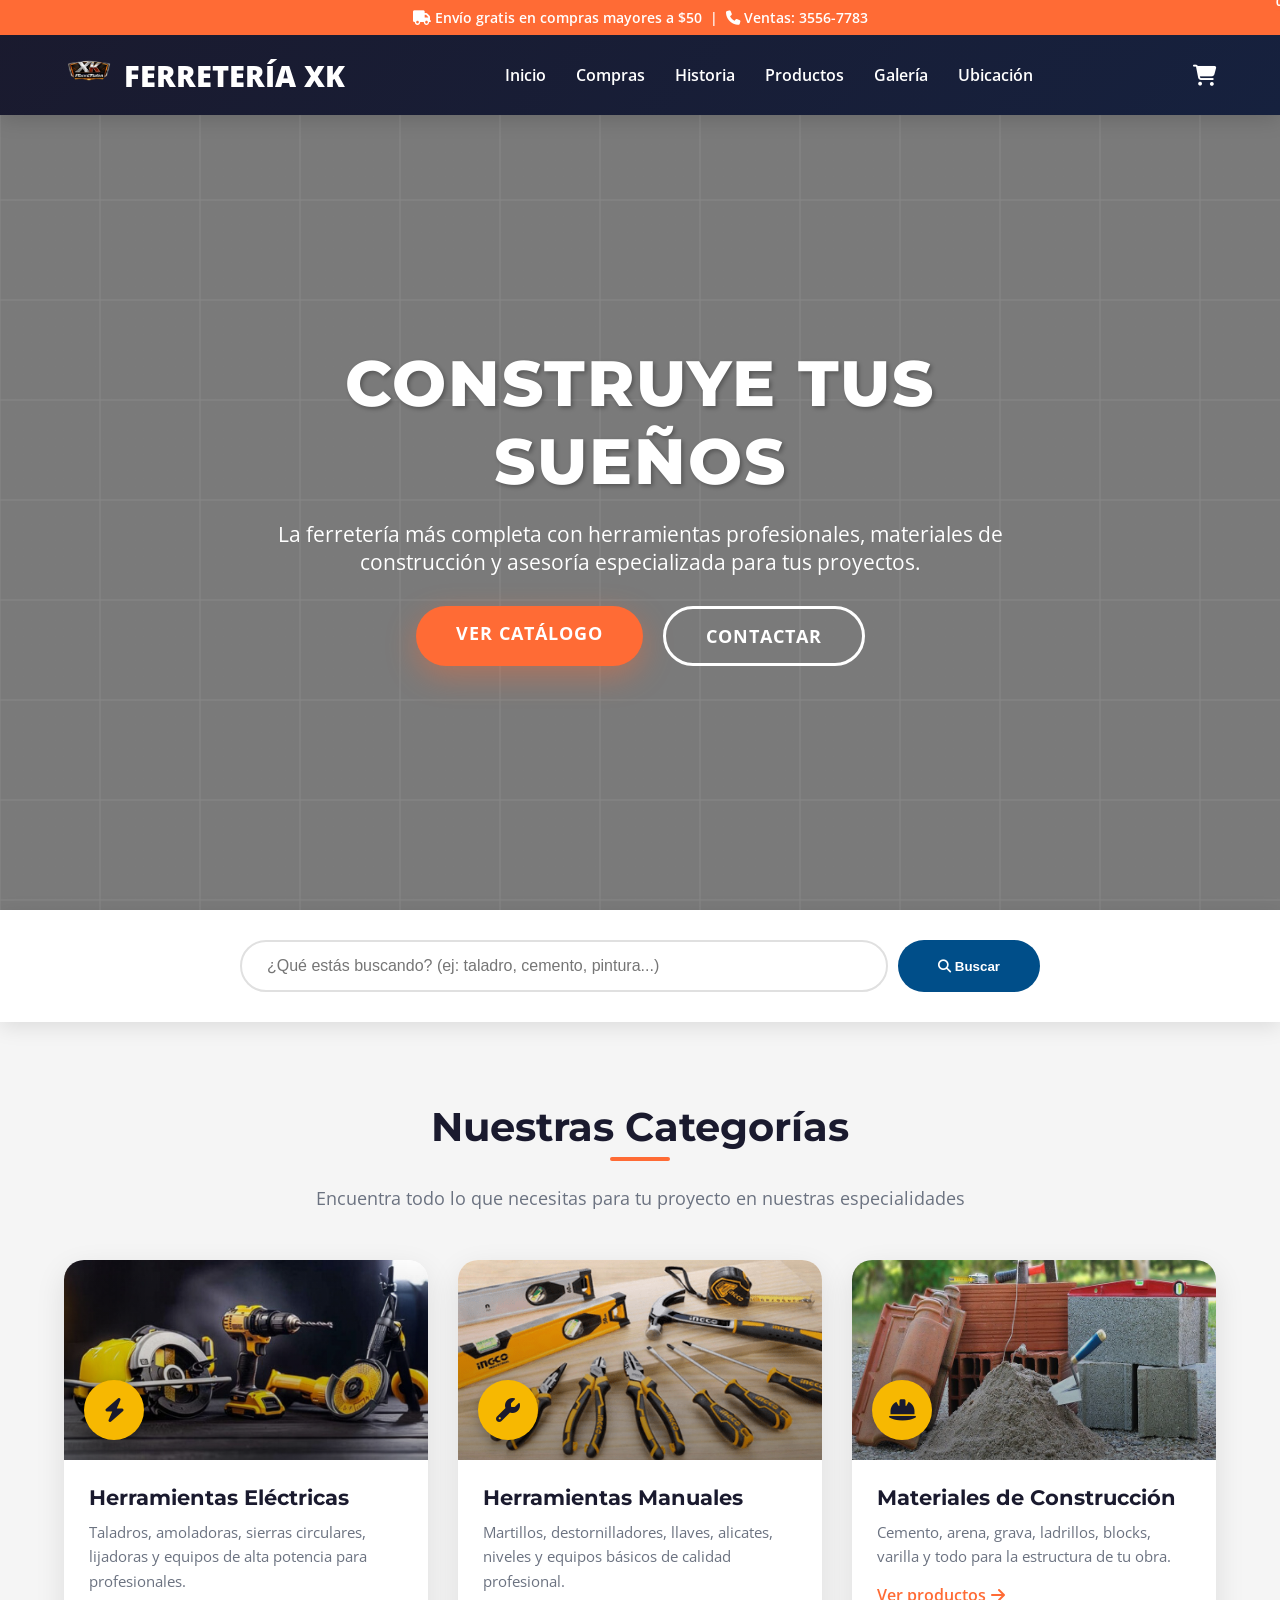
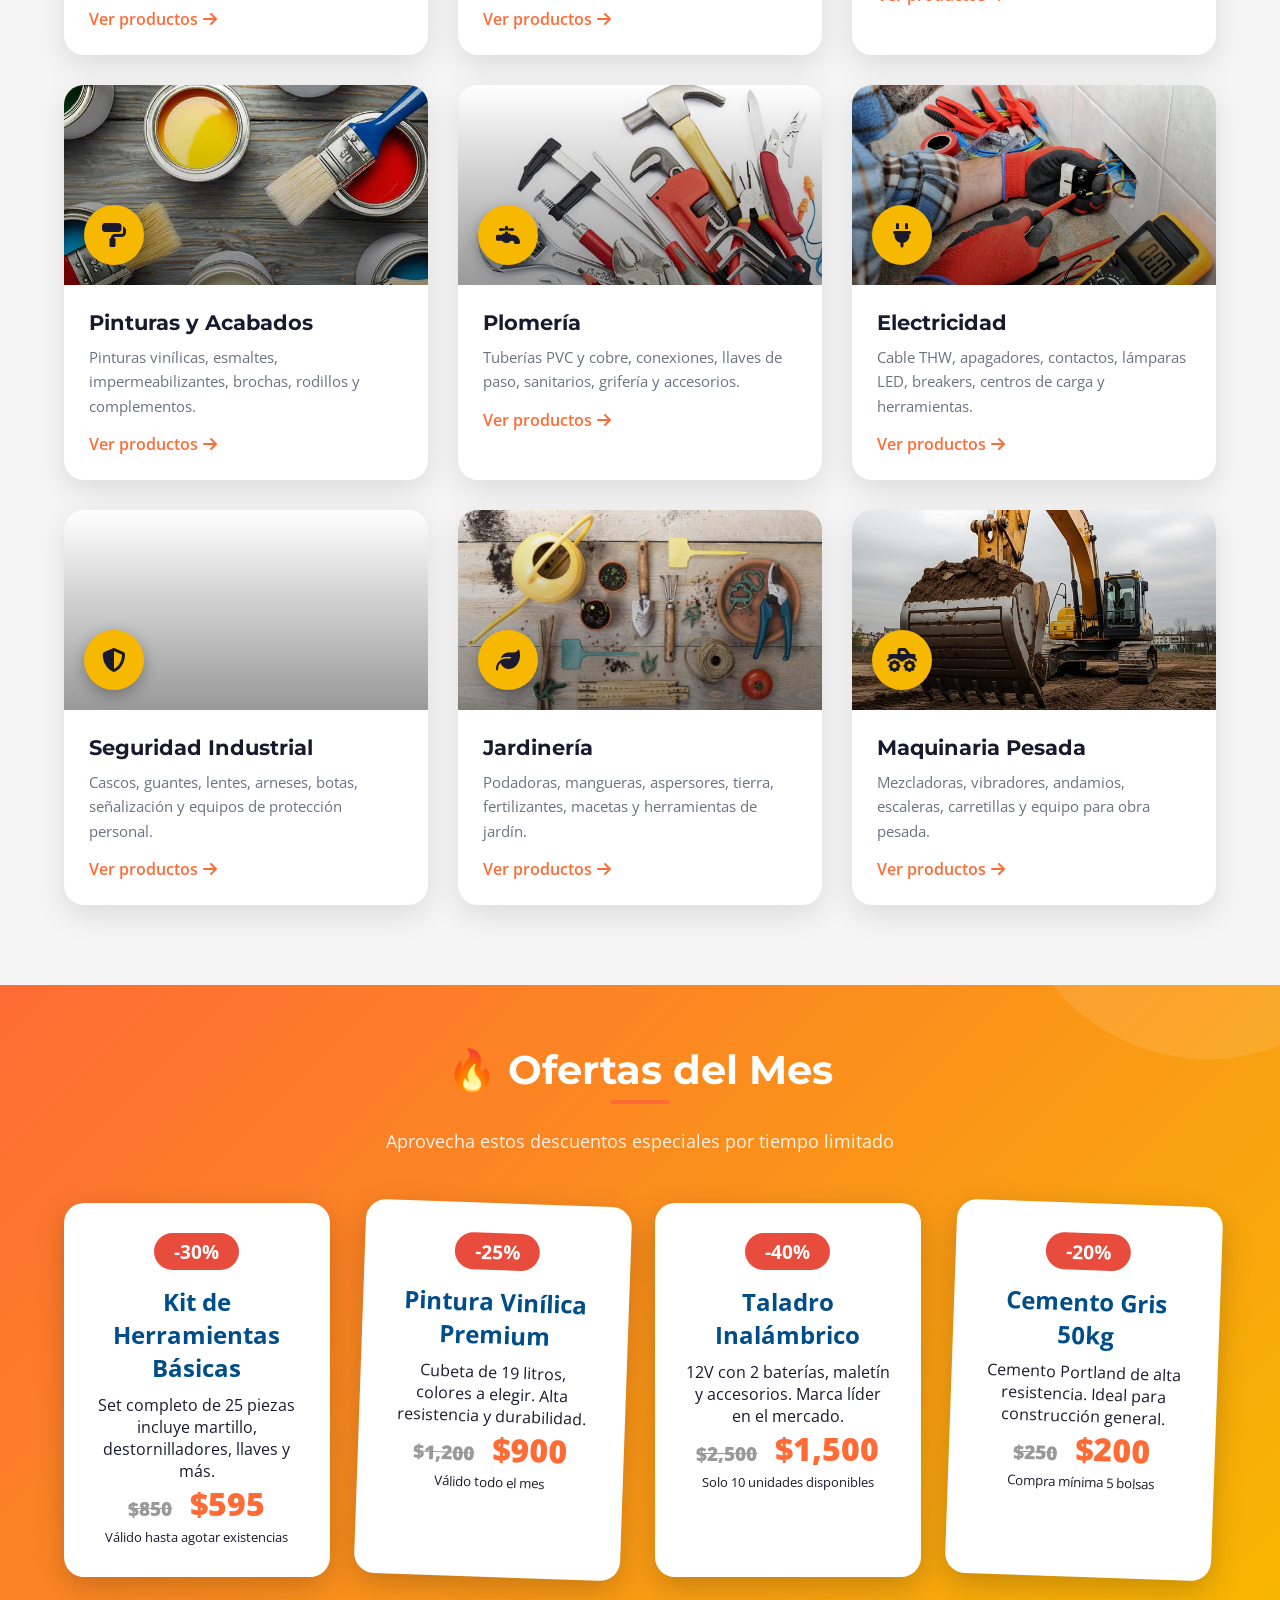
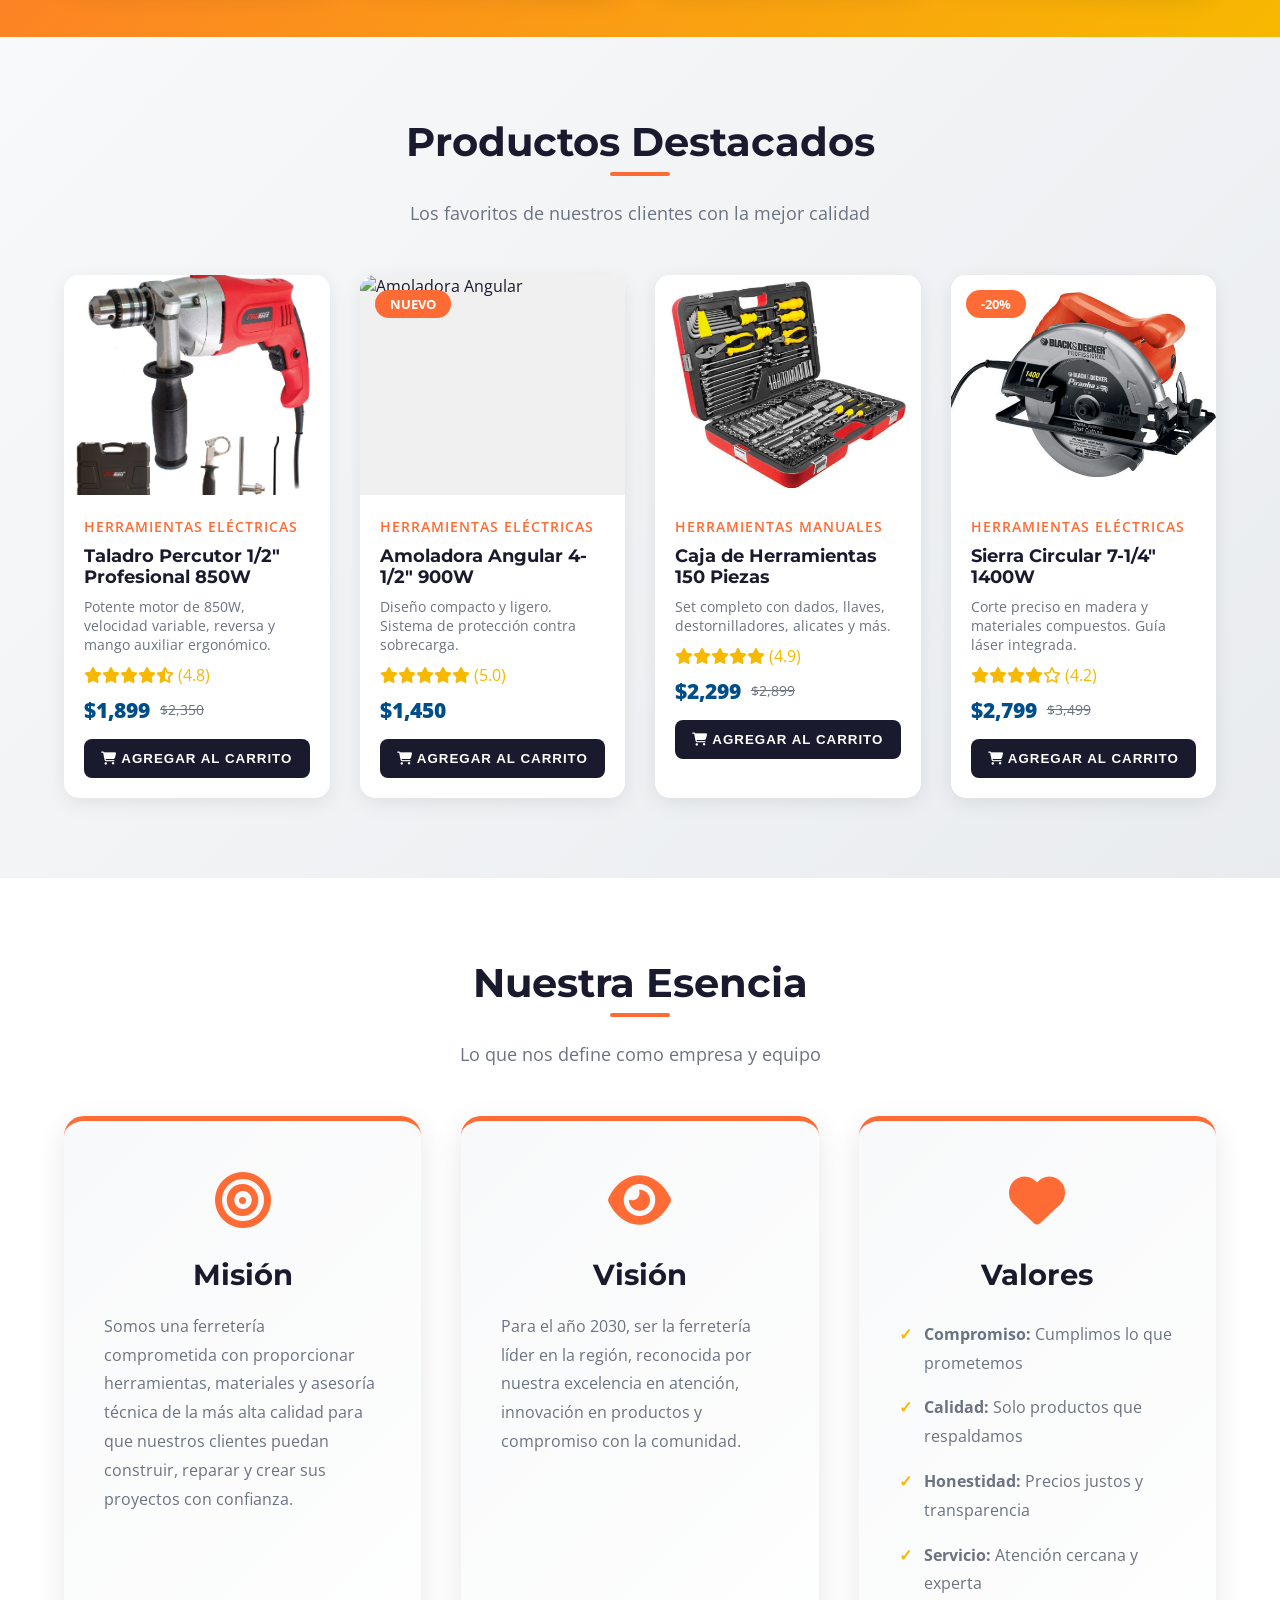
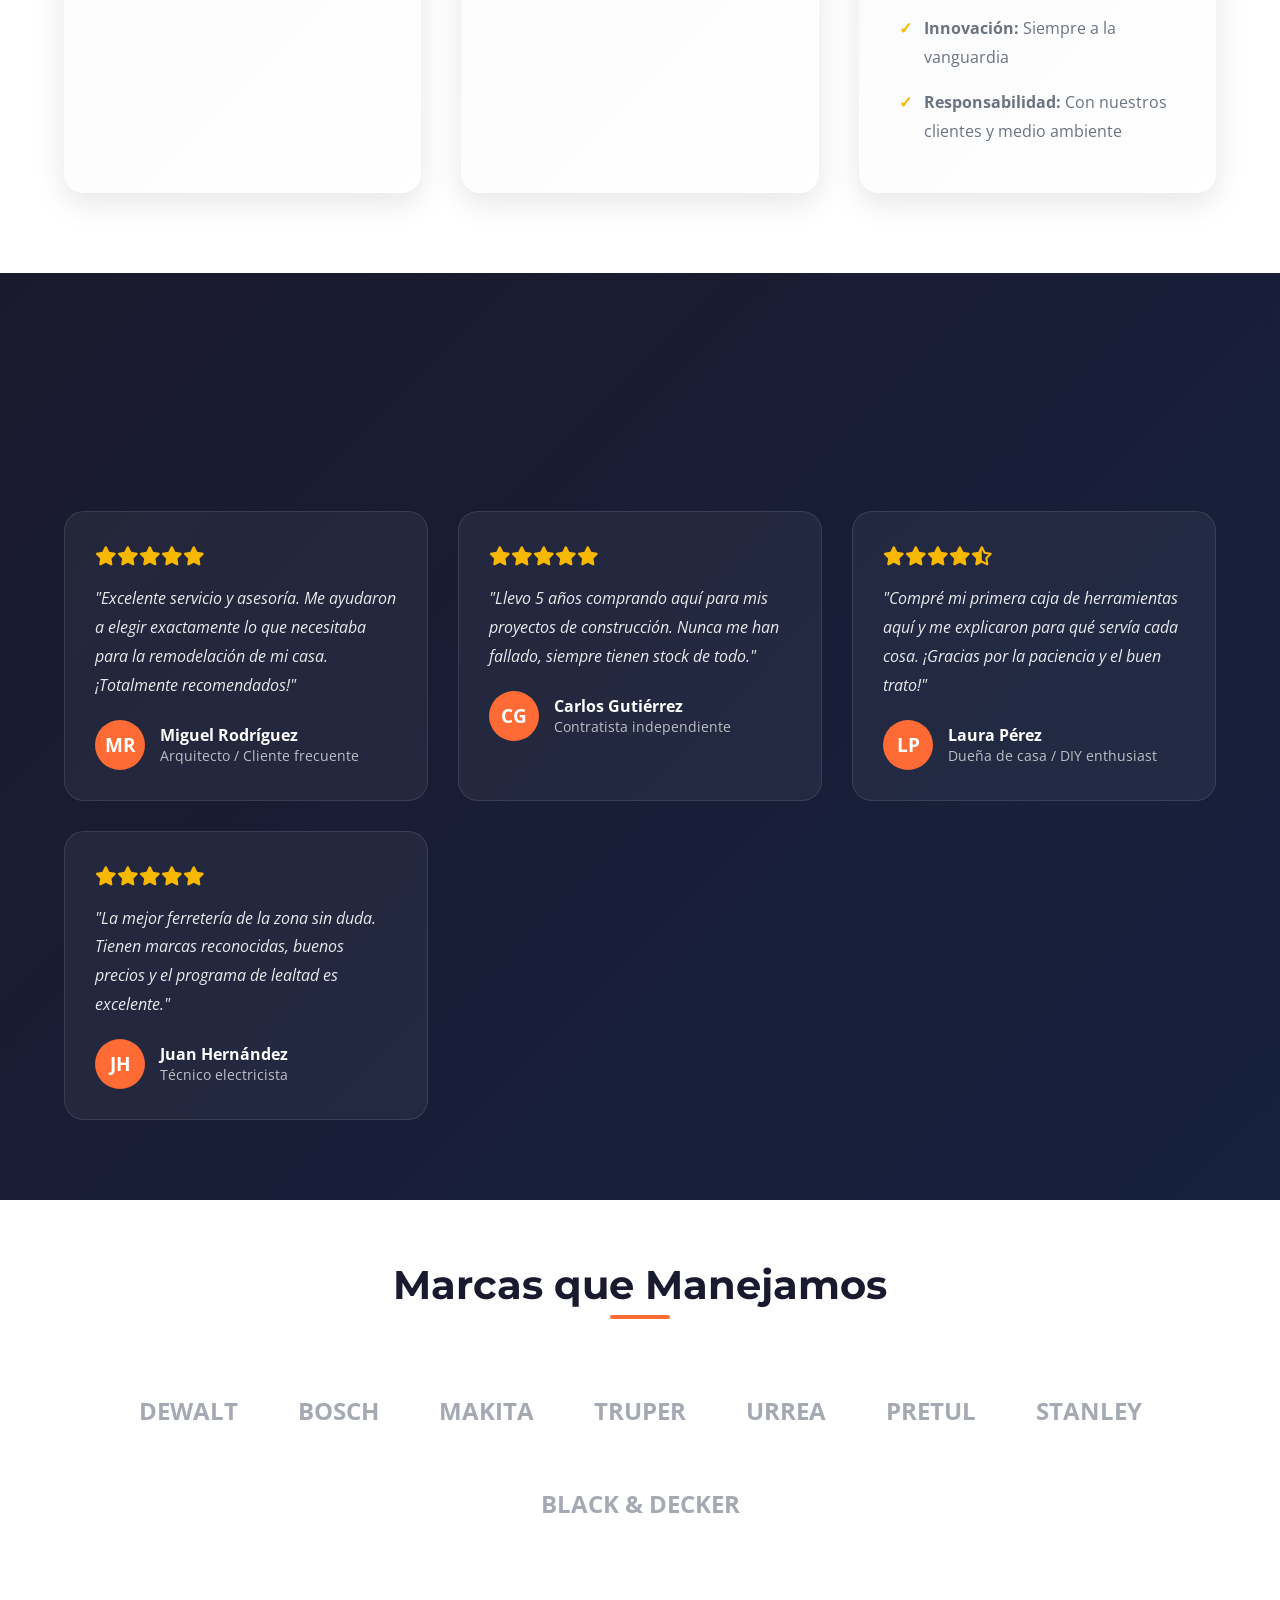
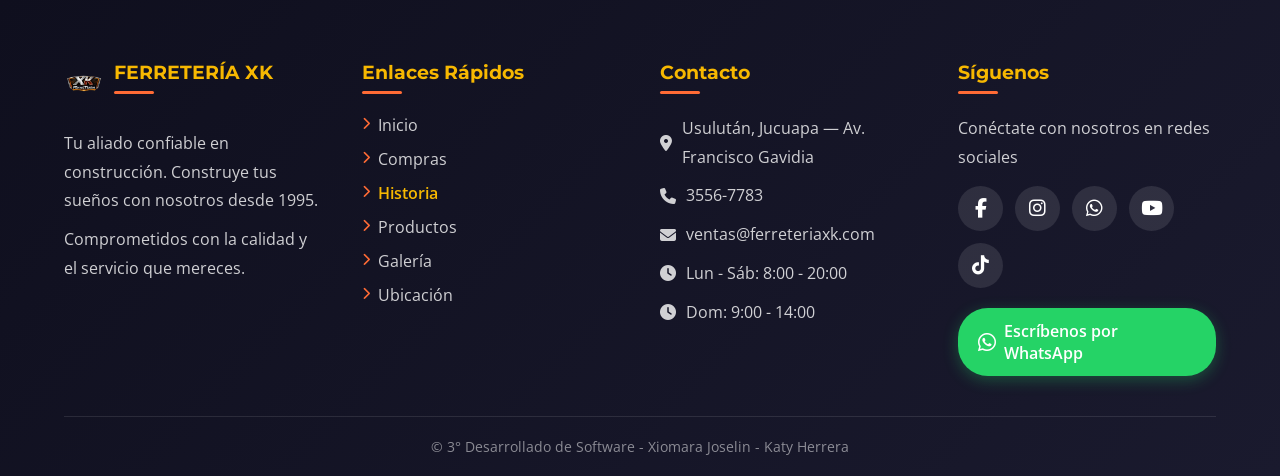
==== index.html @ 9541c4ba "Add files via upload" ====
<!DOCTYPE html>
<html lang="es">
<head>
    <meta charset="UTF-8">
    <meta name="viewport" content="width=device-width, initial-scale=1.0">
    <title>Ferretería XK - Construye Tus Sueños</title>
    <link rel="stylesheet" href="css/estiloindex.css">
    <link href="https://cdnjs.cloudflare.com/ajax/libs/font-awesome/6.4.0/css/all.min.css" rel="stylesheet">
    <link href="https://fonts.googleapis.com/css2?family=Montserrat:wght@300;400;600;700;800&family=Open+Sans:wght@400;600&display=swap" rel="stylesheet">
</head>
<body>

    <!-- Header -->
    <header>
        <div class="top-bar">
            <i class="fas fa-truck"></i> Envío gratis en compras mayores a $50 &nbsp;|&nbsp;
            <i class="fas fa-phone"></i> Ventas: 3556-7783
        </div>
        <nav>
            <a href="index.html" class="logo">
                <img src="img/logo.png" alt="Ferretería XK" style="height: 50px;">
                <span>FERRETERÍA XK</span>
            </a>
            <ul class="nav-links">
                <li><a href="index.html" class="activo">Inicio</a></li>
                <li><a href="compras.html">Compras</a></li>
                <li><a href="historia.html">Historia</a></li>
                <li><a href="productos.html">Productos</a></li>
                <li><a href="galeria.html">Galería</a></li>
                <li><a href="ubicacion.html">Ubicación</a></li>
            </ul>
            <div class="nav-icons">
                <a href="compras.html" style="text-decoration:none; color:inherit;">
                    <i class="fas fa-shopping-cart"></i>
                    <span class="cart-count">0</span>
                </a>
            </div>
        </nav>
    </header>

    <!-- Hero Section -->
    <section class="hero" id="inicio">
        <div class="hero-content">
            <h1>Construye Tus Sueños</h1>
            <p>La ferretería más completa con herramientas profesionales, materiales de construcción y asesoría especializada para tus proyectos.</p>
            <div class="cta-buttons">
                <a href="#categorias" class="btn btn-primary">Ver Catálogo</a>
                <a href="https://wa.me/50335567783" target="_blank" class="btn btn-secondary">Contactar</a>
            </div>
        </div>
    </section>

    <!-- Search Section -->
    <section class="search-section">
        <div class="search-container">
            <input type="text" class="search-input" placeholder="¿Qué estás buscando? (ej: taladro, cemento, pintura...)">
            <button class="search-btn"><i class="fas fa-search"></i> Buscar</button>
        </div>
    </section>

    <!-- Categories Section -->
    <section class="categories" id="categorias">
        <div class="section-header fade-in">
            <h2>Nuestras Categorías</h2>
            <p>Encuentra todo lo que necesitas para tu proyecto en nuestras especialidades</p>
        </div>

        <div class="categories-grid">
            <div class="category-card fade-in">
                <div class="category-image" style="background-image: url('img/52_DFREUND_HERRAMIENTASELECTRICAS.jpg');">
                    <div class="category-icon"><i class="fas fa-bolt"></i></div>
                </div>
                <div class="category-content">
                    <h3>Herramientas Eléctricas</h3>
                    <p>Taladros, amoladoras, sierras circulares, lijadoras y equipos de alta potencia para profesionales.</p>
                    <a href="productos.html#herramientas-electricas" class="category-link">Ver productos <i class="fas fa-arrow-right"></i></a>
                </div>
            </div>

            <div class="category-card fade-in">
                <div class="category-image" style="background-image: url('img/herramientasmanuales.png');">
                    <div class="category-icon"><i class="fas fa-wrench"></i></div>
                </div>
                <div class="category-content">
                    <h3>Herramientas Manuales</h3>
                    <p>Martillos, destornilladores, llaves, alicates, niveles y equipos básicos de calidad profesional.</p>
                    <a href="productos.html#herramientas-manuales" class="category-link">Ver productos <i class="fas fa-arrow-right"></i></a>
                </div>
            </div>

            <div class="category-card fade-in">
                <div class="category-image" style="background-image: url('img/materialescostruccion.jpg');">
                    <div class="category-icon"><i class="fas fa-hard-hat"></i></div>
                </div>
                <div class="category-content">
                    <h3>Materiales de Construcción</h3>
                    <p>Cemento, arena, grava, ladrillos, blocks, varilla y todo para la estructura de tu obra.</p>
                    <a href="productos.html#materiales" class="category-link">Ver productos <i class="fas fa-arrow-right"></i></a>
                </div>
            </div>

            <div class="category-card fade-in">
                <div class="category-image" style="background-image: url('img/pinturasacabados.jpg');">
                    <div class="category-icon"><i class="fas fa-paint-roller"></i></div>
                </div>
                <div class="category-content">
                    <h3>Pinturas y Acabados</h3>
                    <p>Pinturas vinílicas, esmaltes, impermeabilizantes, brochas, rodillos y complementos.</p>
                    <a href="productos.html#pinturas" class="category-link">Ver productos <i class="fas fa-arrow-right"></i></a>
                </div>
            </div>

            <div class="category-card fade-in">
                <div class="category-image" style="background-image: url('img/herramientas-de-plomero.jpg');">
                    <div class="category-icon"><i class="fas fa-faucet"></i></div>
                </div>
                <div class="category-content">
                    <h3>Plomería</h3>
                    <p>Tuberías PVC y cobre, conexiones, llaves de paso, sanitarios, grifería y accesorios.</p>
                    <a href="productos.html#plomeria" class="category-link">Ver productos <i class="fas fa-arrow-right"></i></a>
                </div>
            </div>

            <div class="category-card fade-in">
                <div class="category-image" style="background-image: url('img/electricidad.jpg');">
                    <div class="category-icon"><i class="fas fa-plug"></i></div>
                </div>
                <div class="category-content">
                    <h3>Electricidad</h3>
                    <p>Cable THW, apagadores, contactos, lámparas LED, breakers, centros de carga y herramientas.</p>
                    <a href="productos.html#electricidad" class="category-link">Ver productos <i class="fas fa-arrow-right"></i></a>
                </div>
            </div>

            <div class="category-card fade-in">
                <div class="category-image" style="background-image: url('img/seguridadindustrial.jpeg');">
                    <div class="category-icon"><i class="fas fa-shield-alt"></i></div>
                </div>
                <div class="category-content">
                    <h3>Seguridad Industrial</h3>
                    <p>Cascos, guantes, lentes, arneses, botas, señalización y equipos de protección personal.</p>
                    <a href="productos.html#seguridad" class="category-link">Ver productos <i class="fas fa-arrow-right"></i></a>
                </div>
            </div>

            <div class="category-card fade-in">
                <div class="category-image" style="background-image: url('img/herramientas-basicas-jardineria.jpg');">
                    <div class="category-icon"><i class="fas fa-leaf"></i></div>
                </div>
                <div class="category-content">
                    <h3>Jardinería</h3>
                    <p>Podadoras, mangueras, aspersores, tierra, fertilizantes, macetas y herramientas de jardín.</p>
                    <a href="productos.html#jardineria" class="category-link">Ver productos <i class="fas fa-arrow-right"></i></a>
                </div>
            </div>

            <div class="category-card fade-in">
                <div class="category-image" style="background-image: url('img/maquinariapesada.jpg');">
                    <div class="category-icon"><i class="fas fa-truck-monster"></i></div>
                </div>
                <div class="category-content">
                    <h3>Maquinaria Pesada</h3>
                    <p>Mezcladoras, vibradores, andamios, escaleras, carretillas y equipo para obra pesada.</p>
                    <a href="productos.html#maquinaria" class="category-link">Ver productos <i class="fas fa-arrow-right"></i></a>
                </div>
            </div>
        </div>
    </section>

    <!-- OFERTAS DEL MES -->
    <section class="ofertas-mes" id="ofertas">
        <div class="section-header fade-in" style="color: white;">
            <h2 style="color: white;">🔥 Ofertas del Mes</h2>
            <p style="color: rgba(255,255,255,0.9);">Aprovecha estos descuentos especiales por tiempo limitado</p>
        </div>
        <div class="ofertas-grid">
            <div class="oferta-card fade-in">
                <span class="oferta-badge">-30%</span>
                <div class="oferta-titulo">Kit de Herramientas Básicas</div>
                <p>Set completo de 25 piezas incluye martillo, destornilladores, llaves y más.</p>
                <div class="oferta-precio">
                    <span class="oferta-precio-anterior">$850</span> $595
                </div>
                <small>Válido hasta agotar existencias</small>
            </div>
            <div class="oferta-card fade-in">
                <span class="oferta-badge">-25%</span>
                <div class="oferta-titulo">Pintura Vinílica Premium</div>
                <p>Cubeta de 19 litros, colores a elegir. Alta resistencia y durabilidad.</p>
                <div class="oferta-precio">
                    <span class="oferta-precio-anterior">$1,200</span> $900
                </div>
                <small>Válido todo el mes</small>
            </div>
            <div class="oferta-card fade-in">
                <span class="oferta-badge">-40%</span>
                <div class="oferta-titulo">Taladro Inalámbrico</div>
                <p>12V con 2 baterías, maletín y accesorios. Marca líder en el mercado.</p>
                <div class="oferta-precio">
                    <span class="oferta-precio-anterior">$2,500</span> $1,500
                </div>
                <small>Solo 10 unidades disponibles</small>
            </div>
            <div class="oferta-card fade-in">
                <span class="oferta-badge">-20%</span>
                <div class="oferta-titulo">Cemento Gris 50kg</div>
                <p>Cemento Portland de alta resistencia. Ideal para construcción general.</p>
                <div class="oferta-precio">
                    <span class="oferta-precio-anterior">$250</span> $200
                </div>
                <small>Compra mínima 5 bolsas</small>
            </div>
        </div>
    </section>

    <!-- Featured Products -->
    <section class="featured" id="productos">
        <div class="section-header fade-in">
            <h2>Productos Destacados</h2>
            <p>Los favoritos de nuestros clientes con la mejor calidad</p>
        </div>
        <div class="products-grid">
            <div class="product-card fade-in">
                <div class="product-image-container">
                    <img src="img/taladro.jpg" alt="Taladro Percutor Profesional">
                </div>
                <div class="product-info">
                    <span class="product-category">Herramientas Eléctricas</span>
                    <h3 class="product-title">Taladro Percutor 1/2" Profesional 850W</h3>
                    <p style="color: var(--gray); font-size: 0.9rem; margin: 10px 0;">Potente motor de 850W, velocidad variable, reversa y mango auxiliar ergonómico.</p>
                    <div class="product-rating">
                        <i class="fas fa-star"></i><i class="fas fa-star"></i><i class="fas fa-star"></i><i class="fas fa-star"></i><i class="fas fa-star-half-alt"></i> (4.8)
                    </div>
                    <div class="product-price">
                        <span class="current-price">$1,899</span>
                        <span class="old-price">$2,350</span>
                    </div>
                    <button class="add-to-cart"><i class="fas fa-shopping-cart"></i> Agregar al Carrito</button>
                </div>
            </div>

            <div class="product-card fade-in">
                <span class="product-badge">NUEVO</span>
                <div class="product-image-container">
                    <img src="img/truper.jpg" alt="Amoladora Angular">
                </div>
                <div class="product-info">
                    <span class="product-category">Herramientas Eléctricas</span>
                    <h3 class="product-title">Amoladora Angular 4-1/2" 900W</h3>
                    <p style="color: var(--gray); font-size: 0.9rem; margin: 10px 0;">Diseño compacto y ligero. Sistema de protección contra sobrecarga.</p>
                    <div class="product-rating">
                        <i class="fas fa-star"></i><i class="fas fa-star"></i><i class="fas fa-star"></i><i class="fas fa-star"></i><i class="fas fa-star"></i> (5.0)
                    </div>
                    <div class="product-price">
                        <span class="current-price">$1,450</span>
                    </div>
                    <button class="add-to-cart"><i class="fas fa-shopping-cart"></i> Agregar al Carrito</button>
                </div>
            </div>

            <div class="product-card fade-in">
                <div class="product-image-container">
                    <img src="img/herramientas150.jpg" alt="Set de Herramientas">
                </div>
                <div class="product-info">
                    <span class="product-category">Herramientas Manuales</span>
                    <h3 class="product-title">Caja de Herramientas 150 Piezas</h3>
                    <p style="color: var(--gray); font-size: 0.9rem; margin: 10px 0;">Set completo con dados, llaves, destornilladores, alicates y más.</p>
                    <div class="product-rating">
                        <i class="fas fa-star"></i><i class="fas fa-star"></i><i class="fas fa-star"></i><i class="fas fa-star"></i><i class="fas fa-star"></i> (4.9)
                    </div>
                    <div class="product-price">
                        <span class="current-price">$2,299</span>
                        <span class="old-price">$2,899</span>
                    </div>
                    <button class="add-to-cart"><i class="fas fa-shopping-cart"></i> Agregar al Carrito</button>
                </div>
            </div>

            <div class="product-card fade-in">
                <span class="product-badge">-20%</span>
                <div class="product-image-container">
                    <img src="img/cierra.jpeg" alt="Sierra Circular">
                </div>
                <div class="product-info">
                    <span class="product-category">Herramientas Eléctricas</span>
                    <h3 class="product-title">Sierra Circular 7-1/4" 1400W</h3>
                    <p style="color: var(--gray); font-size: 0.9rem; margin: 10px 0;">Corte preciso en madera y materiales compuestos. Guía láser integrada.</p>
                    <div class="product-rating">
                        <i class="fas fa-star"></i><i class="fas fa-star"></i><i class="fas fa-star"></i><i class="fas fa-star"></i><i class="far fa-star"></i> (4.2)
                    </div>
                    <div class="product-price">
                        <span class="current-price">$2,799</span>
                        <span class="old-price">$3,499</span>
                    </div>
                    <button class="add-to-cart"><i class="fas fa-shopping-cart"></i> Agregar al Carrito</button>
                </div>
            </div>
        </div>
    </section>

    <!-- MISIÓN, VISIÓN Y VALORES -->
    <section class="mvv-section" id="nosotros">
        <div class="section-header fade-in">
            <h2>Nuestra Esencia</h2>
            <p>Lo que nos define como empresa y equipo</p>
        </div>
        <div class="mvv-grid">
            <div class="mvv-card fade-in">
                <div class="mvv-icon"><i class="fas fa-bullseye"></i></div>
                <h3>Misión</h3>
                <p>Somos una ferretería comprometida con proporcionar herramientas, materiales y asesoría técnica de la más alta calidad para que nuestros clientes puedan construir, reparar y crear sus proyectos con confianza.</p>
            </div>
            <div class="mvv-card fade-in">
                <div class="mvv-icon"><i class="fas fa-eye"></i></div>
                <h3>Visión</h3>
                <p>Para el año 2030, ser la ferretería líder en la región, reconocida por nuestra excelencia en atención, innovación en productos y compromiso con la comunidad.</p>
            </div>
            <div class="mvv-card fade-in">
                <div class="mvv-icon"><i class="fas fa-heart"></i></div>
                <h3>Valores</h3>
                <ul>
                    <li><strong>Compromiso:</strong> Cumplimos lo que prometemos</li>
                    <li><strong>Calidad:</strong> Solo productos que respaldamos</li>
                    <li><strong>Honestidad:</strong> Precios justos y transparencia</li>
                    <li><strong>Servicio:</strong> Atención cercana y experta</li>
                    <li><strong>Innovación:</strong> Siempre a la vanguardia</li>
                    <li><strong>Responsabilidad:</strong> Con nuestros clientes y medio ambiente</li>
                </ul>
            </div>
        </div>
    </section>

    <!-- RESEÑAS -->
    <section class="reviews-section">
        <div class="section-header fade-in" style="color: white;">
            <h2 style="color: white;">Lo Que Dicen Nuestros Clientes</h2>
            <p style="color: rgba(255,255,255,0.8);">Experiencias reales de quienes confían en nosotros</p>
        </div>
        <div class="reviews-grid">
            <div class="review-card fade-in">
                <div class="review-stars"><i class="fas fa-star"></i><i class="fas fa-star"></i><i class="fas fa-star"></i><i class="fas fa-star"></i><i class="fas fa-star"></i></div>
                <p class="review-text">"Excelente servicio y asesoría. Me ayudaron a elegir exactamente lo que necesitaba para la remodelación de mi casa. ¡Totalmente recomendados!"</p>
                <div class="reviewer-info">
                    <div class="reviewer-avatar">MR</div>
                    <div>
                        <div class="reviewer-name">Miguel Rodríguez</div>
                        <div class="reviewer-role">Arquitecto / Cliente frecuente</div>
                    </div>
                </div>
            </div>
            <div class="review-card fade-in">
                <div class="review-stars"><i class="fas fa-star"></i><i class="fas fa-star"></i><i class="fas fa-star"></i><i class="fas fa-star"></i><i class="fas fa-star"></i></div>
                <p class="review-text">"Llevo 5 años comprando aquí para mis proyectos de construcción. Nunca me han fallado, siempre tienen stock de todo."</p>
                <div class="reviewer-info">
                    <div class="reviewer-avatar">CG</div>
                    <div>
                        <div class="reviewer-name">Carlos Gutiérrez</div>
                        <div class="reviewer-role">Contratista independiente</div>
                    </div>
                </div>
            </div>
            <div class="review-card fade-in">
                <div class="review-stars"><i class="fas fa-star"></i><i class="fas fa-star"></i><i class="fas fa-star"></i><i class="fas fa-star"></i><i class="fas fa-star-half-alt"></i></div>
                <p class="review-text">"Compré mi primera caja de herramientas aquí y me explicaron para qué servía cada cosa. ¡Gracias por la paciencia y el buen trato!"</p>
                <div class="reviewer-info">
                    <div class="reviewer-avatar">LP</div>
                    <div>
                        <div class="reviewer-name">Laura Pérez</div>
                        <div class="reviewer-role">Dueña de casa / DIY enthusiast</div>
                    </div>
                </div>
            </div>
            <div class="review-card fade-in">
                <div class="review-stars"><i class="fas fa-star"></i><i class="fas fa-star"></i><i class="fas fa-star"></i><i class="fas fa-star"></i><i class="fas fa-star"></i></div>
                <p class="review-text">"La mejor ferretería de la zona sin duda. Tienen marcas reconocidas, buenos precios y el programa de lealtad es excelente."</p>
                <div class="reviewer-info">
                    <div class="reviewer-avatar">JH</div>
                    <div>
                        <div class="reviewer-name">Juan Hernández</div>
                        <div class="reviewer-role">Técnico electricista</div>
                    </div>
                </div>
            </div>
        </div>
    </section>

    <!-- Brands -->
    <section class="brands">
        <div class="section-header fade-in">
            <h2>Marcas que Manejamos</h2>
        </div>
        <div class="brands-scroll fade-in">
            <div class="brand-item">DEWALT</div>
            <div class="brand-item">BOSCH</div>
            <div class="brand-item">MAKITA</div>
            <div class="brand-item">TRUPER</div>
            <div class="brand-item">URREA</div>
            <div class="brand-item">PRETUL</div>
            <div class="brand-item">STANLEY</div>
            <div class="brand-item">BLACK &amp; DECKER</div>
        </div>
    </section>

    <!-- FOOTER -->
    <footer id="contacto">
        <div class="footer-content">
            <div class="footer-section">
                <div class="logo-footer">
                    <img src="img/logo.png" alt="Ferretería XK" class="logo-footer-img">
                    <h3>FERRETERÍA XK</h3>
                </div>
                <p>Tu aliado confiable en construcción. Construye tus sueños con nosotros desde 1995.</p>
                <p>Comprometidos con la calidad y el servicio que mereces.</p>
            </div>
            <div class="footer-section">
                <h3>Enlaces Rápidos</h3>
                <ul>
                    <li><a href="index.html"><i class="fas fa-chevron-right"></i> Inicio</a></li>
                    <li><a href="compras.html"><i class="fas fa-chevron-right"></i> Compras</a></li>
                    <li><a href="historia.html"><i class="fas fa-chevron-right"></i> Historia</a></li>
                    <li><a href="productos.html"><i class="fas fa-chevron-right"></i> Productos</a></li>
                    <li><a href="galeria.html"><i class="fas fa-chevron-right"></i> Galería</a></li>
                    <li><a href="ubicacion.html"><i class="fas fa-chevron-right"></i> Ubicación</a></li>
                </ul>
            </div>
            <div class="footer-section">
                <h3>Contacto</h3>
                <p><i class="fas fa-map-marker-alt"></i> Usulután, Jucuapa — Av. Francisco Gavidia</p>
                <p><i class="fas fa-phone"></i> <a href="tel:+50335567783">3556-7783</a></p>
                <p><i class="fas fa-envelope"></i> ventas@ferreteriaxk.com</p>
                <p><i class="fas fa-clock"></i> Lun - Sáb: 8:00 - 20:00</p>
                <p><i class="fas fa-clock"></i> Dom: 9:00 - 14:00</p>
            </div>
            <div class="footer-section">
                <h3>Síguenos</h3>
                <p>Conéctate con nosotros en redes sociales</p>
                <div class="social-links">
                    <a href="#" title="Facebook"><i class="fab fa-facebook-f"></i></a>
                    <a href="#" title="Instagram"><i class="fab fa-instagram"></i></a>
                    <a href="https://wa.me/50335567783" target="_blank" title="WhatsApp"><i class="fab fa-whatsapp"></i></a>
                    <a href="#" title="YouTube"><i class="fab fa-youtube"></i></a>
                    <a href="#" title="TikTok"><i class="fab fa-tiktok"></i></a>
                </div>
                <div class="whatsapp-directo">
                    <a href="https://wa.me/50335567783" class="btn-whatsapp" target="_blank">
                        <i class="fab fa-whatsapp"></i> Escríbenos por WhatsApp
                    </a>
                </div>
            </div>
        </div>
        <div class="footer-bottom">
            <p>&copy; 3° Desarrollado de Software - Xiomara Joselin - Katy Herrera</p>
        </div>
    </footer>

    <script>
        const observer = new IntersectionObserver((entries) => {
            entries.forEach(entry => { if (entry.isIntersecting) entry.target.classList.add('visible'); });
        }, { threshold: 0.1, rootMargin: "0px 0px -50px 0px" });
        document.querySelectorAll('.fade-in').forEach(el => observer.observe(el));

        window.addEventListener('scroll', () => {
            document.querySelector('header').style.boxShadow =
                window.scrollY > 100 ? '0 4px 20px rgba(0,0,0,0.2)' : '0 4px 20px rgba(0,0,0,0.15)';
        });

        document.querySelectorAll('a[href^="#"]').forEach(anchor => {
            anchor.addEventListener('click', function(e) {
                e.preventDefault();
                const target = document.querySelector(this.getAttribute('href'));
                if (target) target.scrollIntoView({ behavior: 'smooth', block: 'start' });
            });
        });

        /* ── CARRITO CON localStorage ── */
        function obtenerCarrito() {
            return JSON.parse(localStorage.getItem('carritoXK') || '[]');
        }
        function guardarCarrito(carrito) {
            localStorage.setItem('carritoXK', JSON.stringify(carrito));
        }
        function actualizarBadge() {
            const total = obtenerCarrito().reduce((s, i) => s + i.cantidad, 0);
            document.querySelector('.cart-count').textContent = total;
        }

        actualizarBadge();
        document.querySelectorAll('.add-to-cart').forEach(btn => {
            btn.addEventListener('click', function() {
                const card = this.closest('.product-card');
                const nombre = card.querySelector('.product-title').textContent.trim();
                const precioTxt = card.querySelector('.current-price').textContent.replace('$','').replace(',','');
                const precio = parseFloat(precioTxt);
                const img = card.querySelector('.product-image-container img');
                const imgSrc = img ? img.src : '';

                const carrito = obtenerCarrito();
                const idx = carrito.findIndex(i => i.nombre === nombre);
                if (idx > -1) { carrito[idx].cantidad++; }
                else { carrito.push({ nombre, precio, imgSrc, cantidad: 1 }); }
                guardarCarrito(carrito);
                actualizarBadge();

                this.innerHTML = '<i class="fas fa-check"></i> Agregado';
                this.style.background = '#28a745';
                setTimeout(() => {
                    this.innerHTML = '<i class="fas fa-shopping-cart"></i> Agregar al Carrito';
                    this.style.background = '';
                }, 2000);
            });
        });
    </script>
</body>
</html>
---- css/estiloindex.css ----
* {
            margin: 0;
            padding: 0;
            box-sizing: border-box;
        }

        :root {
            --primary: #FF6B35;
            --secondary: #004E89;
            --accent: #F7B801;
            --dark: #1A1A2E;
            --light: #F5F5F5;
            --white: #FFFFFF;
            --gray: #6B7280;
        }

        body {
            font-family: 'Open Sans', sans-serif;
            background-color: var(--light);
            color: var(--dark);
            overflow-x: hidden;
        }

        h1, h2, h3, h4, h5, h6 {
            font-family: 'Montserrat', sans-serif;
        }

        /* Header */
        header {
            background: linear-gradient(135deg, var(--dark) 0%, #16213E 100%);
            position: fixed;
            width: 100%;
            top: 0;
            z-index: 1000;
            box-shadow: 0 4px 20px rgba(0,0,0,0.15);
        }

        .top-bar {
            background: var(--primary);
            padding: 8px 0;
            text-align: center;
            color: white;
            font-size: 0.9rem;
            font-weight: 600;
        }

        nav {
            display: flex;
            justify-content: space-between;
            align-items: center;
            padding: 15px 5%;
            max-width: 1400px;
            margin: 0 auto;
        }

        .logo {
            display: flex;
            align-items: center;
            gap: 10px;
            color: white;
            text-decoration: none;
            font-size: 1.8rem;
            font-weight: 800;
            transition: transform 0.3s;
        }

        .logo:hover {
            transform: scale(1.05);
        }

        .logo i {
            color: var(--accent);
            font-size: 2.2rem;
        }

        .nav-links {
            display: flex;
            list-style: none;
            gap: 30px;
        }

        .nav-links a {
            color: white;
            text-decoration: none;
            font-weight: 600;
            position: relative;
            padding: 5px 0;
            transition: color 0.3s;
        }

        .nav-links a::after {
            content: '';
            position: absolute;
            bottom: 0;
            left: 0;
            width: 0;
            height: 2px;
            background: var(--accent);
            transition: width 0.3s;
        }

        .nav-links a:hover::after {
            width: 100%;
        }

        .nav-links a:hover {
            color: var(--accent);
        }

        .nav-icons {
            display: flex;
            gap: 20px;
            color: white;
            font-size: 1.3rem;
        }

        .nav-icons i {
            cursor: pointer;
            transition: all 0.3s;
            position: relative;
        }

        .nav-icons i:hover {
            color: var(--accent);
            transform: translateY(-3px);
        }

        .cart-count {
            position: absolute;
            top: -8px;
            right: -8px;
            background: var(--primary);
            color: white;
            font-size: 0.7rem;
            padding: 2px 6px;
            border-radius: 50%;
            font-weight: bold;
        }

        /* Hero Section */
        .hero {
            margin-top: 100px;
            height: 90vh;
            background: linear-gradient(rgba(0,0,0,0.5), rgba(0,0,0,0.5)), url('https://images.unsplash.com/photo-1581858726788-75bc0f6a952d?ixlib=rb-4.0.3&auto=format&fit=crop&w=1920&q=80');
            background-size: cover;
            background-position: center;
            display: flex;
            align-items: center;
            justify-content: center;
            text-align: center;
            color: white;
            position: relative;
            overflow: hidden;
        }

        .hero::before {
            content: '';
            position: absolute;
            top: 0;
            left: 0;
            right: 0;
            bottom: 0;
            background: url('data:image/svg+xml,<svg width="100" height="100" xmlns="http://www.w3.org/2000/svg"><rect width="100" height="100" fill="none" stroke="rgba(255,255,255,0.1)" stroke-width="1"/></svg>');
            animation: movePattern 20s linear infinite;
        }

        @keyframes movePattern {
            0% { transform: translate(0,0); }
            100% { transform: translate(50px,50px); }
        }

        .hero-content {
            position: relative;
            z-index: 2;
            max-width: 800px;
            padding: 0 20px;
        }

        .hero h1 {
            font-size: 4rem;
            margin-bottom: 20px;
            font-weight: 800;
            text-transform: uppercase;
            letter-spacing: 2px;
            animation: fadeInUp 1s ease;
            text-shadow: 2px 2px 4px rgba(0,0,0,0.3);
        }

        .hero p {
            font-size: 1.3rem;
            margin-bottom: 30px;
            opacity: 0.95;
            animation: fadeInUp 1s ease 0.2s both;
        }

        .cta-buttons {
            display: flex;
            gap: 20px;
            justify-content: center;
            animation: fadeInUp 1s ease 0.4s both;
        }

        .btn {
            padding: 15px 40px;
            border: none;
            border-radius: 50px;
            font-size: 1.1rem;
            font-weight: 700;
            cursor: pointer;
            transition: all 0.3s;
            text-decoration: none;
            display: inline-block;
            text-transform: uppercase;
            letter-spacing: 1px;
        }

        .btn-primary {
            background: var(--primary);
            color: white;
            box-shadow: 0 10px 30px rgba(255,107,53,0.4);
        }

        .btn-primary:hover {
            transform: translateY(-3px);
            box-shadow: 0 15px 40px rgba(255,107,53,0.6);
            background: #ff8555;
        }

        .btn-secondary {
            background: transparent;
            color: white;
            border: 3px solid white;
        }

        .btn-secondary:hover {
            background: white;
            color: var(--dark);
            transform: translateY(-3px);
        }

        @keyframes fadeInUp {
            from {
                opacity: 0;
                transform: translateY(30px);
            }
            to {
                opacity: 1;
                transform: translateY(0);
            }
        }

        /* Search Bar */
        .search-section {
            background: white;
            padding: 30px 5%;
            box-shadow: 0 5px 20px rgba(0,0,0,0.1);
            position: relative;
            z-index: 100;
        }

        .search-container {
            max-width: 800px;
            margin: 0 auto;
            display: flex;
            gap: 10px;
        }

        .search-input {
            flex: 1;
            padding: 15px 25px;
            border: 2px solid #e0e0e0;
            border-radius: 50px;
            font-size: 1rem;
            transition: all 0.3s;
            outline: none;
        }

        .search-input:focus {
            border-color: var(--primary);
            box-shadow: 0 0 0 4px rgba(255,107,53,0.1);
        }

        .search-btn {
            padding: 15px 40px;
            background: var(--secondary);
            color: white;
            border: none;
            border-radius: 50px;
            cursor: pointer;
            font-weight: 600;
            transition: all 0.3s;
        }

        .search-btn:hover {
            background: #003d6b;
            transform: scale(1.05);
        }

        /* Categories Section */
        .categories {
            padding: 80px 5%;
            max-width: 1400px;
            margin: 0 auto;
        }

        .section-header {
            text-align: center;
            margin-bottom: 50px;
        }

        .section-header h2 {
            font-size: 2.5rem;
            color: var(--dark);
            margin-bottom: 15px;
            position: relative;
            display: inline-block;
        }

        .section-header h2::after {
            content: '';
            position: absolute;
            bottom: -10px;
            left: 50%;
            transform: translateX(-50%);
            width: 60px;
            height: 4px;
            background: var(--primary);
            border-radius: 2px;
        }

        .section-header p {
            color: var(--gray);
            font-size: 1.1rem;
            margin-top: 20px;
        }

        .categories-grid {
            display: grid;
            grid-template-columns: repeat(auto-fit, minmax(280px, 1fr));
            gap: 30px;
        }

        .category-card {
            background: white;
            border-radius: 20px;
            overflow: hidden;
            box-shadow: 0 10px 30px rgba(0,0,0,0.1);
            transition: all 0.3s;
            cursor: pointer;
            position: relative;
        }

        .category-card::before {
            content: '';
            position: absolute;
            top: 0;
            left: 0;
            right: 0;
            height: 5px;
            background: var(--primary);
            transform: scaleX(0);
            transition: transform 0.3s;
        }

        .category-card:hover::before {
            transform: scaleX(1);
        }

        .category-card:hover {
            transform: translateY(-10px);
            box-shadow: 0 20px 40px rgba(0,0,0,0.15);
        }

        .category-image {
            height: 200px;
            background-size: cover;
            background-position: center;
            position: relative;
            overflow: hidden;
        }

        .category-image::after {
            content: '';
            position: absolute;
            top: 0;
            left: 0;
            right: 0;
            bottom: 0;
            background: linear-gradient(to bottom, transparent 0%, rgba(0,0,0,0.4) 100%);
        }

        .category-icon {
            position: absolute;
            bottom: 20px;
            left: 20px;
            width: 60px;
            height: 60px;
            background: var(--accent);
            border-radius: 50%;
            display: flex;
            align-items: center;
            justify-content: center;
            font-size: 1.5rem;
            color: var(--dark);
            z-index: 2;
            box-shadow: 0 5px 15px rgba(0,0,0,0.3);
        }

        .category-content {
            padding: 25px;
        }

        .category-content h3 {
            font-size: 1.3rem;
            margin-bottom: 10px;
            color: var(--dark);
        }

        .category-content p {
            color: var(--gray);
            font-size: 0.95rem;
            line-height: 1.6;
        }

        .category-link {
            display: inline-flex;
            align-items: center;
            gap: 5px;
            color: var(--primary);
            text-decoration: none;
            font-weight: 600;
            margin-top: 15px;
            transition: gap 0.3s;
        }

        .category-link:hover {
            gap: 10px;
        }

        /* Featured Products */
        .featured {
            background: linear-gradient(135deg, #f8f9fa 0%, #e9ecef 100%);
            padding: 80px 5%;
        }

        .products-grid {
            display: grid;
            grid-template-columns: repeat(auto-fit, minmax(260px, 1fr));
            gap: 30px;
            max-width: 1400px;
            margin: 0 auto;
        }

        .product-card {
            background: white;
            border-radius: 15px;
            overflow: hidden;
            box-shadow: 0 5px 20px rgba(0,0,0,0.08);
            transition: all 0.3s;
            position: relative;
        }

        .product-card:hover {
            transform: translateY(-5px);
            box-shadow: 0 15px 30px rgba(0,0,0,0.12);
        }

        .product-badge {
            position: absolute;
            top: 15px;
            left: 15px;
            background: var(--primary);
            color: white;
            padding: 5px 15px;
            border-radius: 20px;
            font-size: 0.8rem;
            font-weight: 700;
            z-index: 2;
        }

        .product-image {
            height: 220px;
            background: #f0f0f0;
            display: flex;
            align-items: center;
            justify-content: center;
            font-size: 4rem;
            color: var(--gray);
            position: relative;
            overflow: hidden;
        }

        .product-actions {
            position: absolute;
            right: -50px;
            top: 50%;
            transform: translateY(-50%);
            display: flex;
            flex-direction: column;
            gap: 10px;
            transition: right 0.3s;
        }

        .product-card:hover .product-actions {
            right: 15px;
        }

        .action-btn {
            width: 40px;
            height: 40px;
            background: white;
            border: none;
            border-radius: 50%;
            display: flex;
            align-items: center;
            justify-content: center;
            cursor: pointer;
            box-shadow: 0 3px 10px rgba(0,0,0,0.2);
            transition: all 0.3s;
            color: var(--dark);
        }

        .action-btn:hover {
            background: var(--primary);
            color: white;
            transform: scale(1.1);
        }

        .product-info {
            padding: 20px;
        }

        .product-category {
            color: var(--primary);
            font-size: 0.85rem;
            font-weight: 600;
            text-transform: uppercase;
            letter-spacing: 1px;
        }

        .product-title {
            font-size: 1.1rem;
            margin: 8px 0;
            color: var(--dark);
            font-weight: 700;
        }

        .product-rating {
            color: var(--accent);
            margin-bottom: 10px;
        }

        .product-price {
            display: flex;
            align-items: center;
            gap: 10px;
        }

        .current-price {
            font-size: 1.3rem;
            font-weight: 800;
            color: var(--secondary);
        }

        .old-price {
            text-decoration: line-through;
            color: var(--gray);
            font-size: 0.9rem;
        }

        .add-to-cart {
            width: 100%;
            padding: 12px;
            background: var(--dark);
            color: white;
            border: none;
            border-radius: 8px;
            font-weight: 600;
            cursor: pointer;
            margin-top: 15px;
            transition: all 0.3s;
            text-transform: uppercase;
            letter-spacing: 1px;
        }

        .add-to-cart:hover {
            background: var(--primary);
            transform: translateY(-2px);
        }

        /* Services Section */
        .services {
            padding: 80px 5%;
            background: var(--dark);
            color: white;
        }

        .services-grid {
            display: grid;
            grid-template-columns: repeat(auto-fit, minmax(250px, 1fr));
            gap: 40px;
            max-width: 1200px;
            margin: 0 auto;
        }

        .service-item {
            text-align: center;
            padding: 30px;
            border-radius: 15px;
            background: rgba(255,255,255,0.05);
            transition: all 0.3s;
            border: 1px solid rgba(255,255,255,0.1);
        }

        .service-item:hover {
            background: rgba(255,255,255,0.1);
            transform: translateY(-5px);
            border-color: var(--accent);
        }

        .service-icon {
            font-size: 3rem;
            color: var(--accent);
            margin-bottom: 20px;
        }

        .service-item h3 {
            font-size: 1.3rem;
            margin-bottom: 10px;
        }

        .service-item p {
            opacity: 0.8;
            line-height: 1.6;
        }

        /* Brands */
        .brands {
            padding: 60px 5%;
            background: white;
        }

        .brands-scroll {
            display: flex;
            gap: 60px;
            overflow-x: auto;
            padding: 20px 0;
            scrollbar-width: none;
            justify-content: center;
            flex-wrap: wrap;
        }

        .brand-item {
            font-size: 1.5rem;
            font-weight: 700;
            color: var(--gray);
            opacity: 0.6;
            transition: all 0.3s;
            white-space: nowrap;
        }

        .brand-item:hover {
            opacity: 1;
            color: var(--primary);
            transform: scale(1.1);
        }

        /* Newsletter */
        .newsletter {
            background: linear-gradient(135deg, var(--secondary) 0%, var(--primary) 100%);
            padding: 80px 5%;
            text-align: center;
            color: white;
        }

        .newsletter h2 {
            font-size: 2.5rem;
            margin-bottom: 20px;
        }

        .newsletter p {
            font-size: 1.1rem;
            margin-bottom: 30px;
            opacity: 0.9;
        }

        .newsletter-form {
            display: flex;
            gap: 15px;
            max-width: 600px;
            margin: 0 auto;
            flex-wrap: wrap;
            justify-content: center;
        }

        .newsletter-input {
            flex: 1;
            min-width: 300px;
            padding: 15px 25px;
            border: none;
            border-radius: 50px;
            font-size: 1rem;
            outline: none;
        }

        .newsletter-btn {
            padding: 15px 40px;
            background: var(--dark);
            color: white;
            border: none;
            border-radius: 50px;
            font-weight: 700;
            cursor: pointer;
            transition: all 0.3s;
        }

        .newsletter-btn:hover {
            background: var(--accent);
            color: var(--dark);
            transform: scale(1.05);
        }

        /* Footer */
        footer {
            background: #0f0f1e;
            color: white;
            padding: 60px 5% 20px;
        }

        .footer-content {
            display: grid;
            grid-template-columns: repeat(auto-fit, minmax(250px, 1fr));
            gap: 40px;
            max-width: 1400px;
            margin: 0 auto;
            margin-bottom: 40px;
        }

        .footer-section h3 {
            color: var(--accent);
            margin-bottom: 20px;
            font-size: 1.3rem;
        }

        .footer-section ul {
            list-style: none;
        }

        .footer-section ul li {
            margin-bottom: 10px;
        }

        .footer-section a {
            color: rgba(255,255,255,0.7);
            text-decoration: none;
            transition: color 0.3s;
            display: flex;
            align-items: center;
            gap: 8px;
        }

        .footer-section a:hover {
            color: var(--accent);
            padding-left: 5px;
        }

        .footer-section p {
            color: rgba(255,255,255,0.7);
            line-height: 1.8;
            margin-bottom: 10px;
            display: flex;
            align-items: center;
            gap: 10px;
        }

        .social-links {
            display: flex;
            gap: 15px;
            margin-top: 20px;
        }

        .social-links a {
            width: 40px;
            height: 40px;
            background: rgba(255,255,255,0.1);
            border-radius: 50%;
            display: flex;
            align-items: center;
            justify-content: center;
            transition: all 0.3s;
            color: white;
        }

        .social-links a:hover {
            background: var(--primary);
            transform: translateY(-3px);
        }

        .footer-bottom {
            border-top: 1px solid rgba(255,255,255,0.1);
            padding-top: 20px;
            text-align: center;
            color: rgba(255,255,255,0.5);
            font-size: 0.9rem;
        }

        /* Mobile Menu */
        .mobile-menu-btn {
            display: none;
            color: white;
            font-size: 1.5rem;
            cursor: pointer;
        }

        /* Responsive */
        @media (max-width: 768px) {
            .nav-links {
                display: none;
            }

            .mobile-menu-btn {
                display: block;
            }

            .hero h1 {
                font-size: 2.5rem;
            }

            .hero p {
                font-size: 1rem;
            }

            .cta-buttons {
                flex-direction: column;
                align-items: center;
            }

            .btn {
                width: 100%;
                max-width: 300px;
            }

            .categories-grid {
                grid-template-columns: 1fr;
            }

            .newsletter-form {
                flex-direction: column;
                align-items: center;
            }

            .newsletter-input {
                min-width: 100%;
            }
        }

        /* Animations */
        .fade-in {
            opacity: 0;
            transform: translateY(30px);
            transition: all 0.6s;
        }

        .fade-in.visible {
            opacity: 1;
            transform: translateY(0);
        }
        /* ESTILOS ADICIONALES PARA LAS NUEVAS SECCIONES */
        
        /* Ofertas del Mes */
        .ofertas-mes {
            background: linear-gradient(135deg, #ff6b35 0%, #f7b801 100%);
            padding: 60px 5%;
            color: white;
            position: relative;
            overflow: hidden;
        }
        
        .ofertas-mes::before {
            content: '';
            position: absolute;
            top: -50%;
            right: -10%;
            width: 400px;
            height: 400px;
            background: rgba(255,255,255,0.1);
            border-radius: 50%;
        }
        
        .ofertas-grid {
            display: grid;
            grid-template-columns: repeat(auto-fit, minmax(250px, 1fr));
            gap: 30px;
            max-width: 1400px;
            margin: 0 auto;
            position: relative;
            z-index: 2;
        }
        
        .oferta-card {
            background: white;
            color: var(--dark);
            border-radius: 20px;
            padding: 30px;
            text-align: center;
            box-shadow: 0 10px 30px rgba(0,0,0,0.2);
            transform: rotate(-2deg);
            transition: all 0.3s;
        }
        
        .oferta-card:nth-child(even) {
            transform: rotate(2deg);
        }
        
        .oferta-card:hover {
            transform: rotate(0deg) scale(1.05);
        }
        
        .oferta-badge {
            background: #e74c3c;
            color: white;
            padding: 5px 20px;
            border-radius: 20px;
            font-weight: 700;
            display: inline-block;
            margin-bottom: 15px;
            font-size: 1.2rem;
        }
        
        .oferta-titulo {
            font-size: 1.5rem;
            font-weight: 700;
            margin-bottom: 10px;
            color: var(--secondary);
        }
        
        .oferta-precio {
            font-size: 2rem;
            font-weight: 800;
            color: var(--primary);
        }
        
        .oferta-precio-anterior {
            text-decoration: line-through;
            color: #999;
            font-size: 1.2rem;
            margin-right: 10px;
        }
        
        /* Misión, Visión, Valores */
        .mvv-section {
            padding: 80px 5%;
            background: white;
        }
        
        .mvv-grid {
            display: grid;
            grid-template-columns: repeat(auto-fit, minmax(300px, 1fr));
            gap: 40px;
            max-width: 1200px;
            margin: 0 auto;
        }
        
        .mvv-card {
            background: linear-gradient(135deg, #f8f9fa 0%, #ffffff 100%);
            padding: 40px;
            border-radius: 20px;
            text-align: center;
            box-shadow: 0 10px 30px rgba(0,0,0,0.1);
            border-top: 5px solid var(--primary);
            transition: all 0.3s;
        }
        
        .mvv-card:hover {
            transform: translateY(-10px);
            box-shadow: 0 20px 40px rgba(0,0,0,0.15);
        }
        
        .mvv-icon {
            font-size: 3.5rem;
            color: var(--primary);
            margin-bottom: 20px;
        }
        
        .mvv-card h3 {
            font-size: 1.8rem;
            margin-bottom: 20px;
            color: var(--dark);
        }
        
        .mvv-card p, .mvv-card ul {
            color: var(--gray);
            line-height: 1.8;
            text-align: left;
        }
        
        .mvv-card ul {
            list-style: none;
            padding: 0;
        }
        
        .mvv-card ul li {
            padding: 8px 0;
            padding-left: 25px;
            position: relative;
        }
        
        .mvv-card ul li::before {
            content: '✓';
            position: absolute;
            left: 0;
            color: var(--accent);
            font-weight: bold;
        }
        
        /* Reseñas */
        .reviews-section {
            padding: 80px 5%;
            background: linear-gradient(135deg, #1a1a2e 0%, #16213e 100%);
            color: white;
        }
        
        .reviews-grid {
            display: grid;
            grid-template-columns: repeat(auto-fit, minmax(280px, 1fr));
            gap: 30px;
            max-width: 1200px;
            margin: 0 auto;
        }
        
        .review-card {
            background: rgba(255,255,255,0.05);
            padding: 30px;
            border-radius: 20px;
            border: 1px solid rgba(255,255,255,0.1);
            transition: all 0.3s;
        }
        
        .review-card:hover {
            background: rgba(255,255,255,0.1);
            transform: translateY(-5px);
        }
        
        .review-stars {
            color: var(--accent);
            font-size: 1.2rem;
            margin-bottom: 15px;
        }
        
        .review-text {
            font-style: italic;
            line-height: 1.8;
            margin-bottom: 20px;
            opacity: 0.9;
        }
        
        .reviewer-info {
            display: flex;
            align-items: center;
            gap: 15px;
        }
        
        .reviewer-avatar {
            width: 50px;
            height: 50px;
            background: var(--primary);
            border-radius: 50%;
            display: flex;
            align-items: center;
            justify-content: center;
            font-weight: 700;
            font-size: 1.2rem;
        }
        
        .reviewer-name {
            font-weight: 700;
        }
        
        .reviewer-role {
            font-size: 0.9rem;
            opacity: 0.7;
        }
        
        /* Productos Destacados - Imagen indicada */
        .product-image-container {
            width: 100%;
            height: 220px;
            background: #f0f0f0;
            display: flex;
            align-items: center;
            justify-content: center;
            position: relative;
            overflow: hidden;
        }
        
        .product-image-container img {
            width: 100%;
            height: 100%;
            object-fit: cover;
        }
        
        .product-image-placeholder {
            color: var(--gray);
            font-size: 4rem;
        }
   /* ============================================
   FOOTER COMPLETO - ESTILOS ADICIONALES
   ============================================ */

footer {
    background: linear-gradient(135deg, #0f0f1e 0%, #1a1a2e 100%);
    color: white;
    padding: 60px 5% 0;
}

.footer-content {
    display: grid;
    grid-template-columns: repeat(auto-fit, minmax(250px, 1fr));
    gap: 40px;
    max-width: 1400px;
    margin: 0 auto;
    margin-bottom: 40px;
}

/* Logo en footer */
.logo-footer {
    display: flex;
    align-items: center;
    gap: 10px;
    margin-bottom: 15px;
}

.logo-footer-img {
    height: 40px;
    width: auto;
    object-fit: contain;
}

.logo-footer h3 {
    color: var(--accent);
    font-size: 1.5rem;
    margin: 0;
}

/* Secciones del footer */
.footer-section h3 {
    color: var(--accent);
    margin-bottom: 20px;
    font-size: 1.2rem;
    position: relative;
    padding-bottom: 10px;
}

.footer-section h3::after {
    content: '';
    position: absolute;
    bottom: 0;
    left: 0;
    width: 40px;
    height: 3px;
    background: var(--primary);
    border-radius: 2px;
}

.footer-section p {
    color: rgba(255,255,255,0.8);
    line-height: 1.8;
    margin-bottom: 10px;
    display: flex;
    align-items: center;
    gap: 10px;
}

.footer-section a {
    color: rgba(255,255,255,0.8);
    text-decoration: none;
    transition: all 0.3s;
}

.footer-section a:hover {
    color: var(--accent);
    padding-left: 5px;
}

/* Lista de enlaces */
.footer-section ul {
    list-style: none;
    padding: 0;
}

.footer-section ul li {
    margin-bottom: 12px;
}

.footer-section ul li a {
    display: flex;
    align-items: center;
    gap: 8px;
    color: rgba(255,255,255,0.8);
    text-decoration: none;
    transition: all 0.3s;
}

.footer-section ul li a:hover {
    color: var(--accent);
    padding-left: 5px;
}

.footer-section ul li a i {
    font-size: 0.8rem;
    color: var(--primary);
}

/* Enlace Historia INJU destacado */
.footer-section ul li a[href="historia.html"] {
    color: var(--accent);
    font-weight: 600;
}

.footer-section ul li a[href="historia.html"]:hover {
    color: var(--primary);
}

/* Redes Sociales */
.social-links {
    display: flex;
    gap: 12px;
    margin-top: 15px;
    flex-wrap: wrap;
}

.social-links a {
    width: 45px;
    height: 45px;
    background: rgba(255,255,255,0.1);
    border-radius: 50%;
    display: flex;
    align-items: center;
    justify-content: center;
    transition: all 0.3s;
    color: white;
    text-decoration: none;
    font-size: 1.2rem;
    border: 2px solid transparent;
}

.social-links a:hover {
    background: var(--primary);
    transform: translateY(-5px) scale(1.1);
    border-color: var(--accent);
    box-shadow: 0 5px 15px rgba(255,107,53,0.4);
}

/* Botón WhatsApp destacado */
.whatsapp-directo {
    margin-top: 20px;
}

.btn-whatsapp {
    display: inline-flex;
    align-items: center;
    gap: 10px;
    background: #25D366;
    color: white !important;
    padding: 12px 20px;
    border-radius: 30px;
    text-decoration: none;
    font-weight: 600;
    transition: all 0.3s;
    box-shadow: 0 4px 15px rgba(37,211,102,0.3);
}

.btn-whatsapp:hover {
    background: #128C7E;
    transform: translateY(-2px);
    box-shadow: 0 6px 20px rgba(37,211,102,0.4);
    padding-left: 20px !important;
}

.btn-whatsapp i {
    font-size: 1.3rem;
}

/* Sección de Programadores */
.footer-developers {
    background: rgba(0,0,0,0.2);
    padding: 20px;
    text-align: center;
    border-top: 1px solid rgba(255,255,255,0.1);
    border-bottom: 1px solid rgba(255,255,255,0.1);
}

.footer-developers p {
    color: rgba(255,255,255,0.6);
    margin-bottom: 10px;
    font-size: 0.9rem;
    display: block;
}

.footer-developers i.fa-heart {
    color: #e74c3c;
    animation: heartbeat 1.5s ease infinite;
}

@keyframes heartbeat {
    0%, 100% { transform: scale(1); }
    50% { transform: scale(1.1); }
}

.developers-names {
    display: flex;
    justify-content: center;
    align-items: center;
    gap: 20px;
    flex-wrap: wrap;
}

.developers-names span {
    color: var(--accent);
    font-weight: 600;
    display: flex;
    align-items: center;
    gap: 8px;
}

.developers-names i {
    color: var(--primary);
}

.developers-names .separator {
    color: rgba(255,255,255,0.4);
    font-weight: 300;
}

/* Copyright */
.footer-bottom {
    padding: 20px;
    text-align: center;
    color: rgba(255,255,255,0.5);
    font-size: 0.9rem;
}

/* Responsive */
@media (max-width: 768px) {
    .footer-content {
        grid-template-columns: 1fr;
        text-align: center;
    }
    
    .footer-section h3::after {
        left: 50%;
        transform: translateX(-50%);
    }
    
    .footer-section p {
        justify-content: center;
    }
    
    .social-links {
        justify-content: center;
    }
    
    .developers-names {
        flex-direction: column;
        gap: 10px;
    }
    
    .developers-names .separator {
        display: none;
    }
    
    .logo-footer {
        justify-content: center;
    }
}
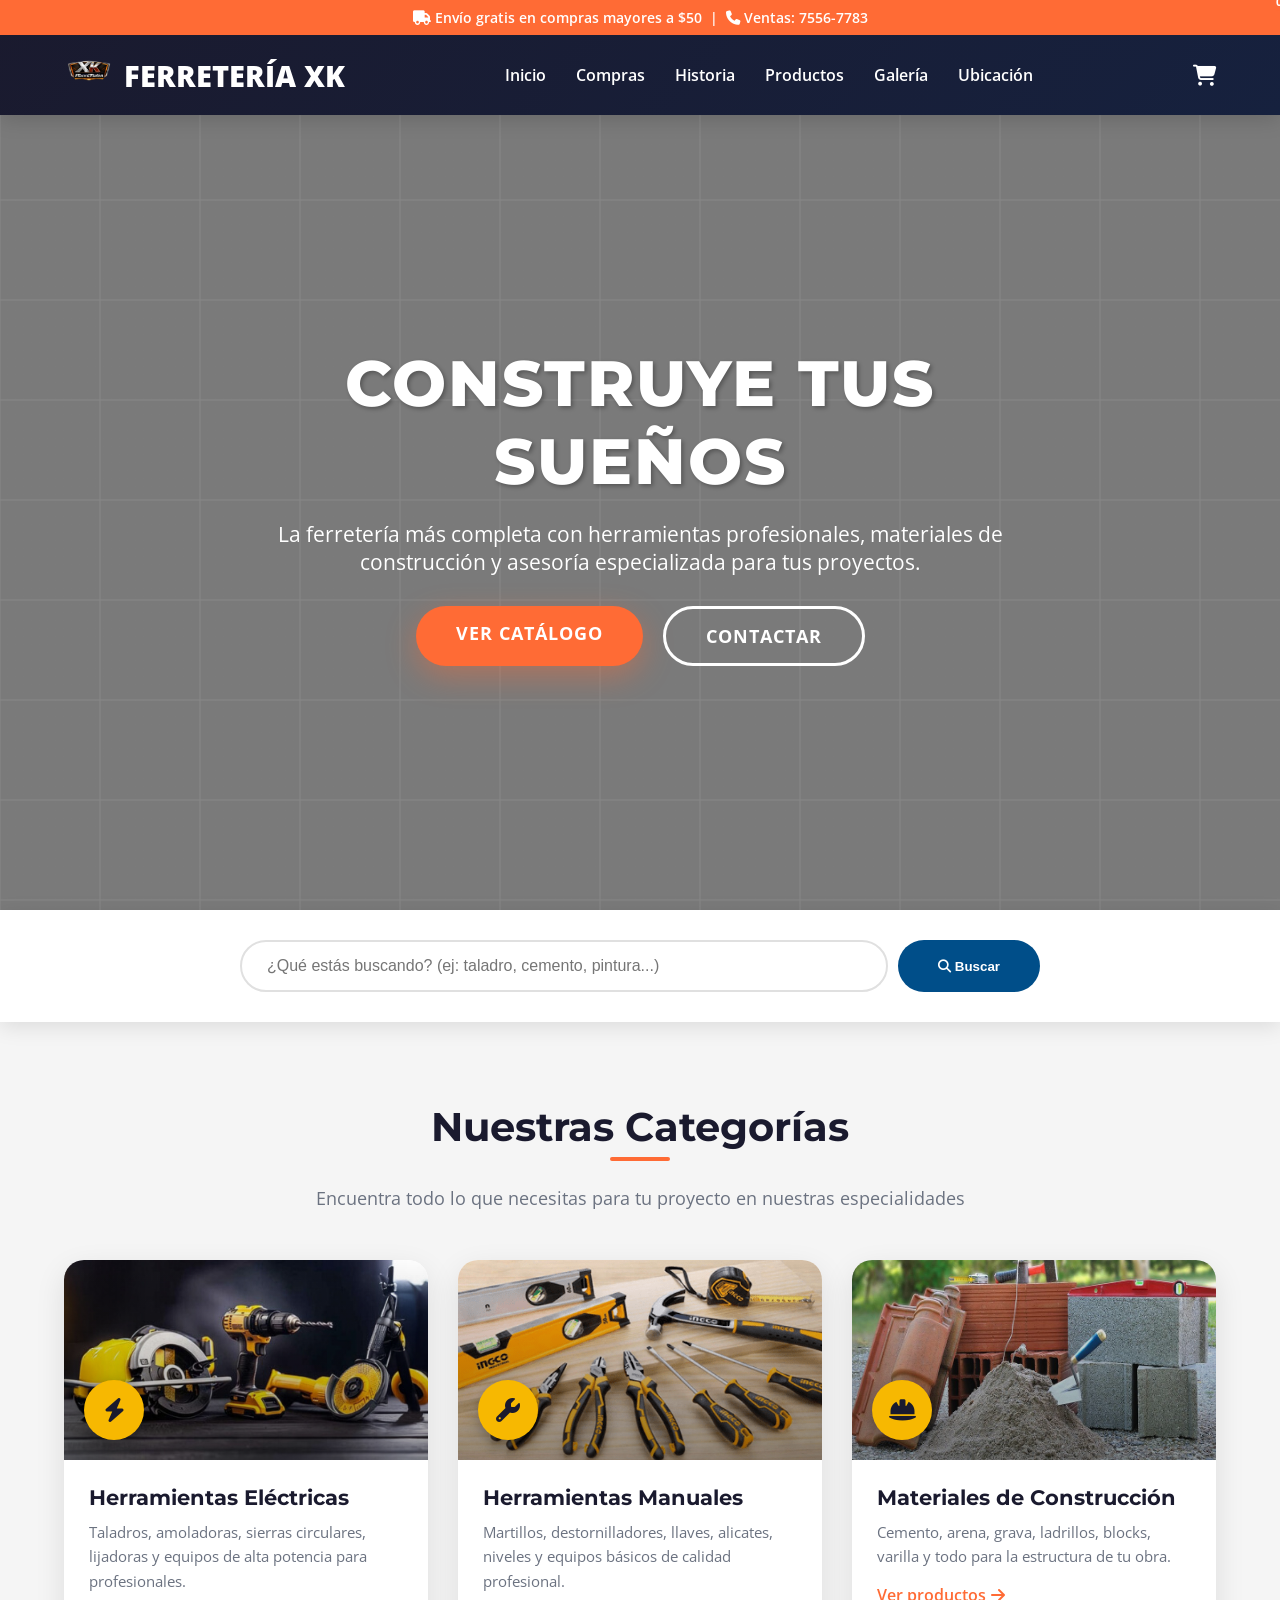
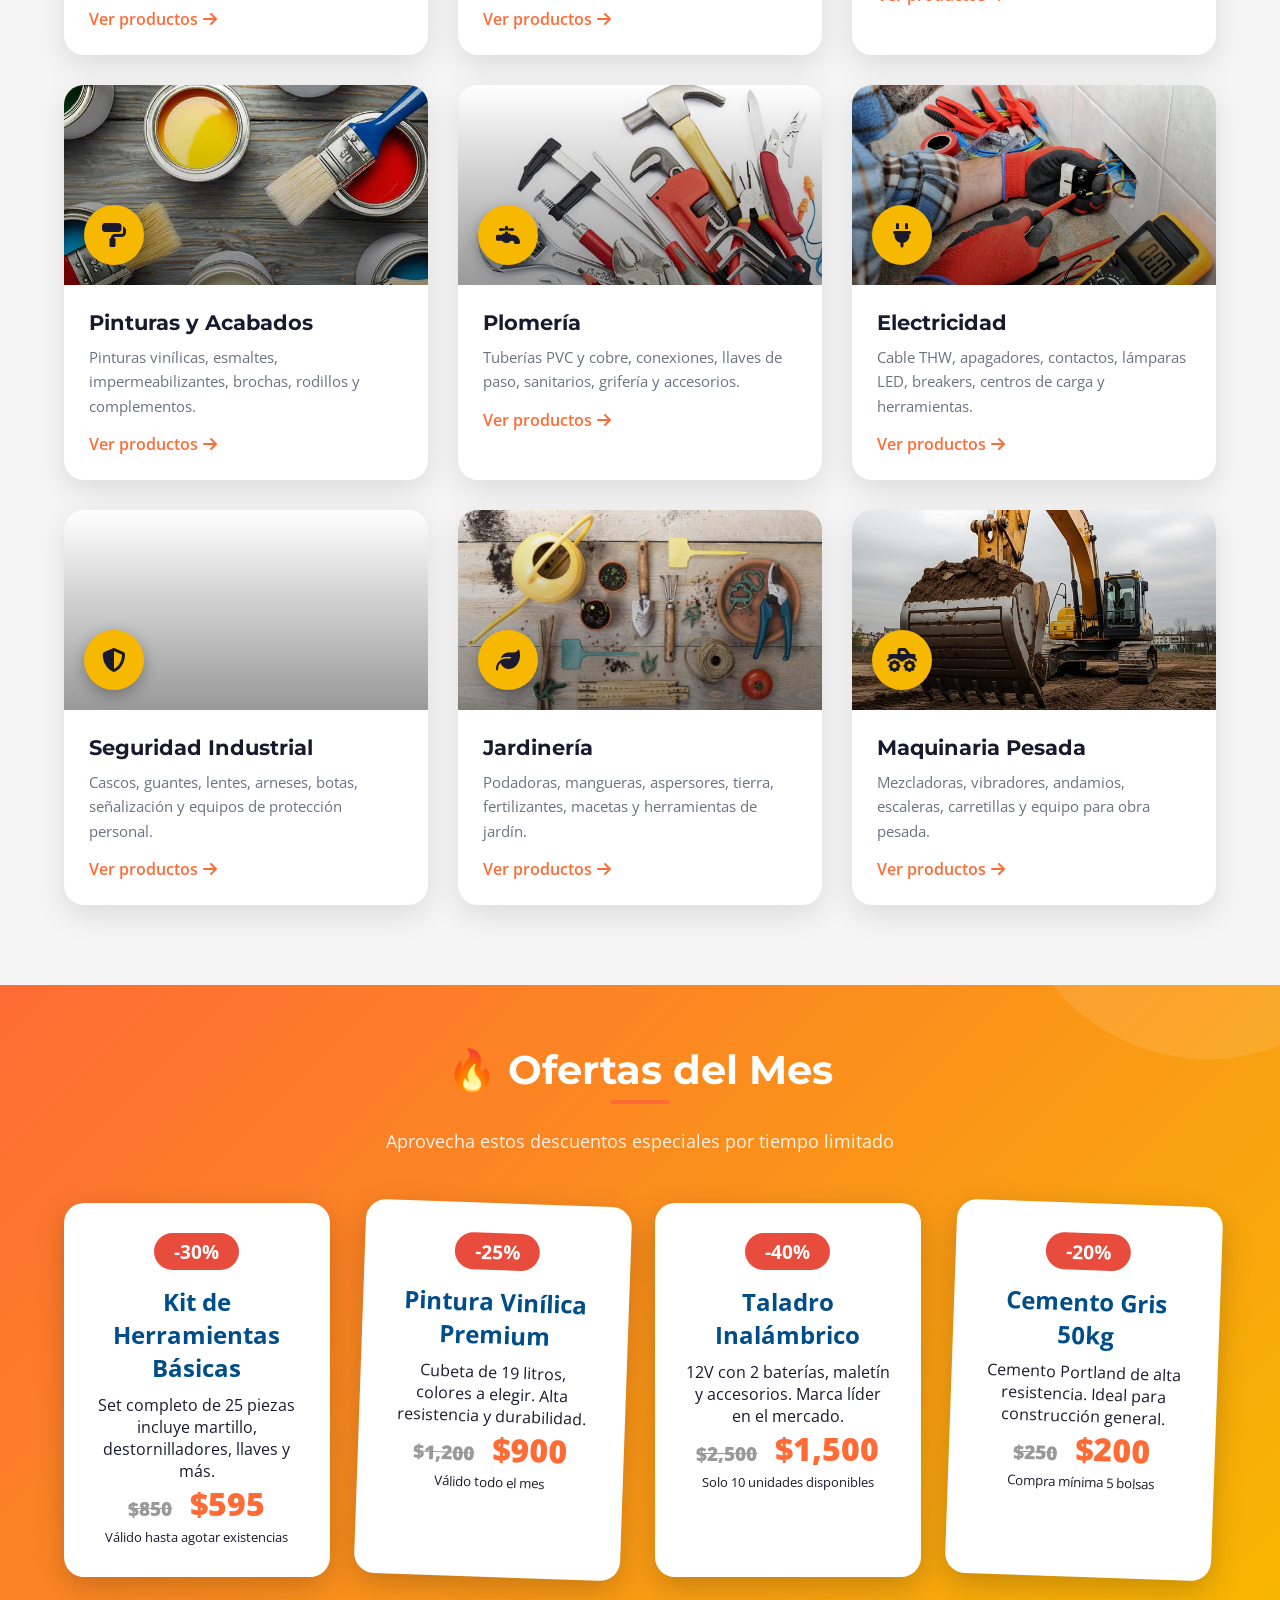
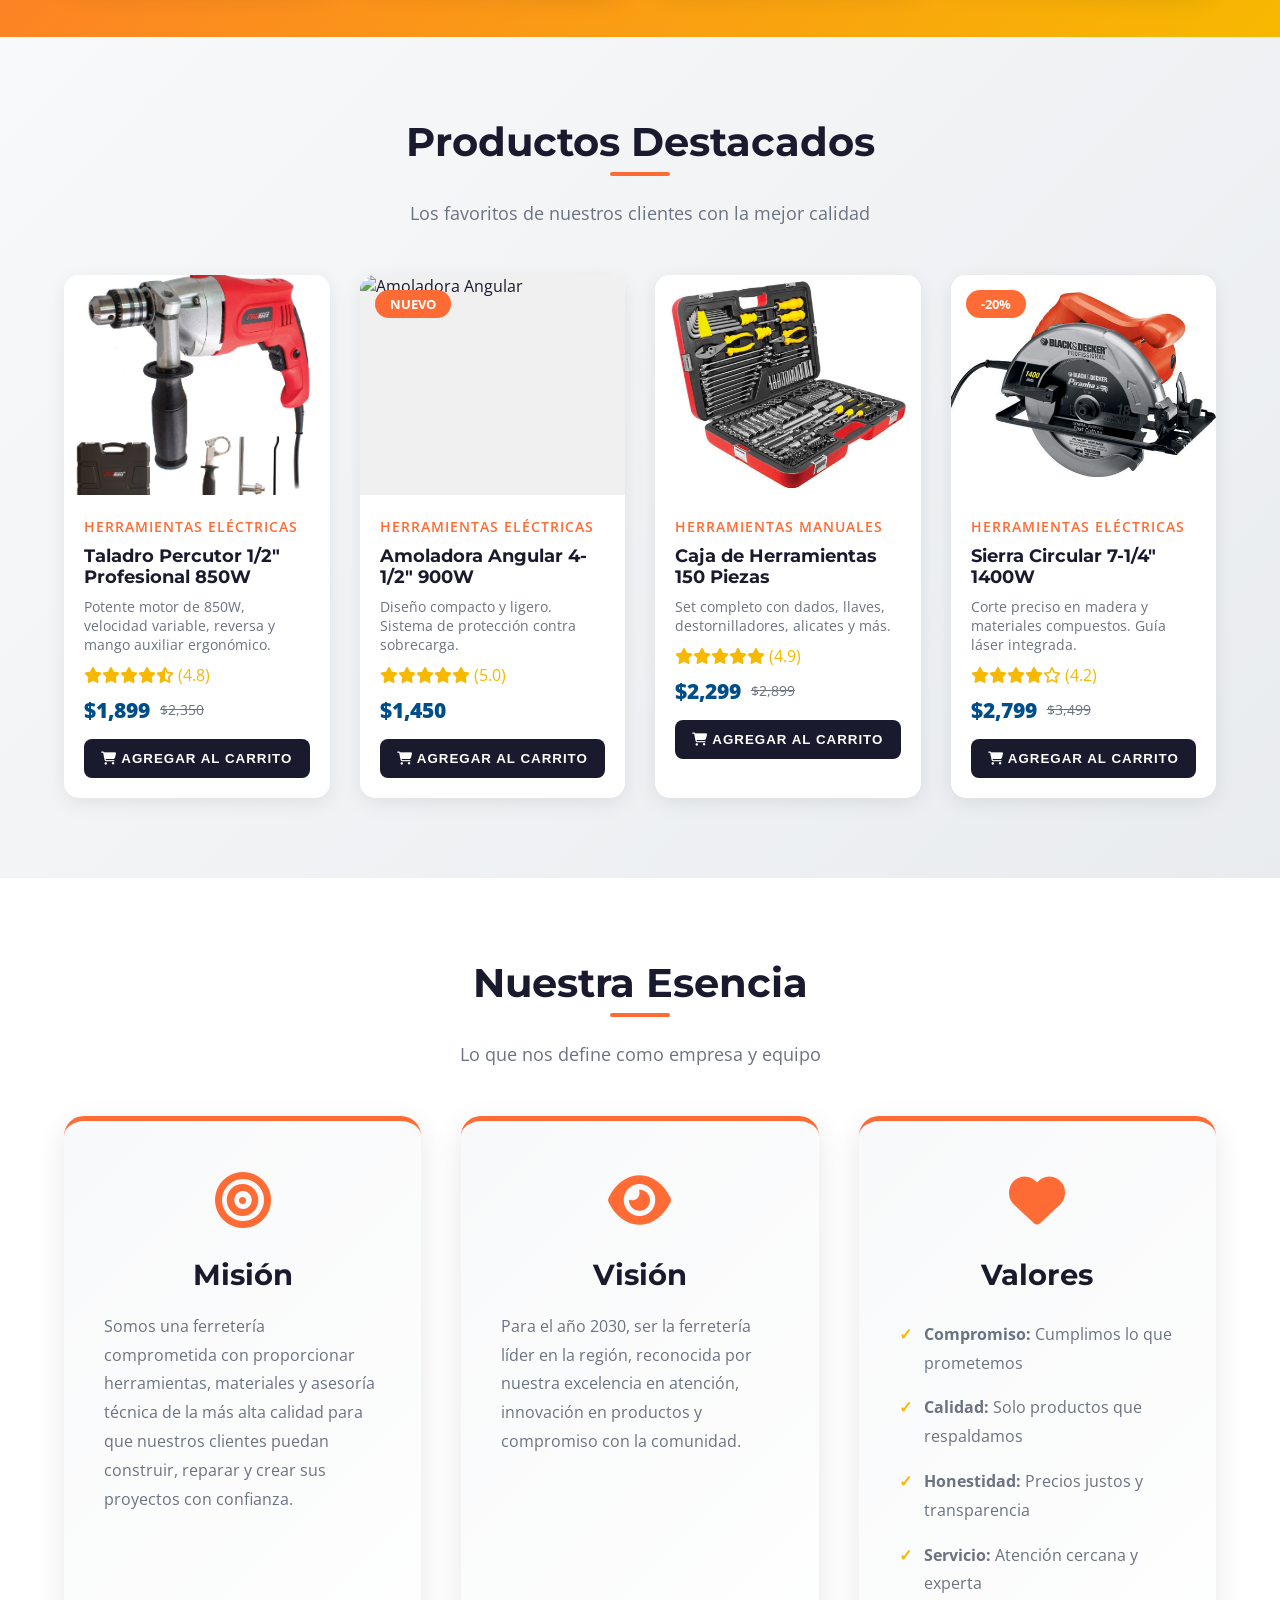
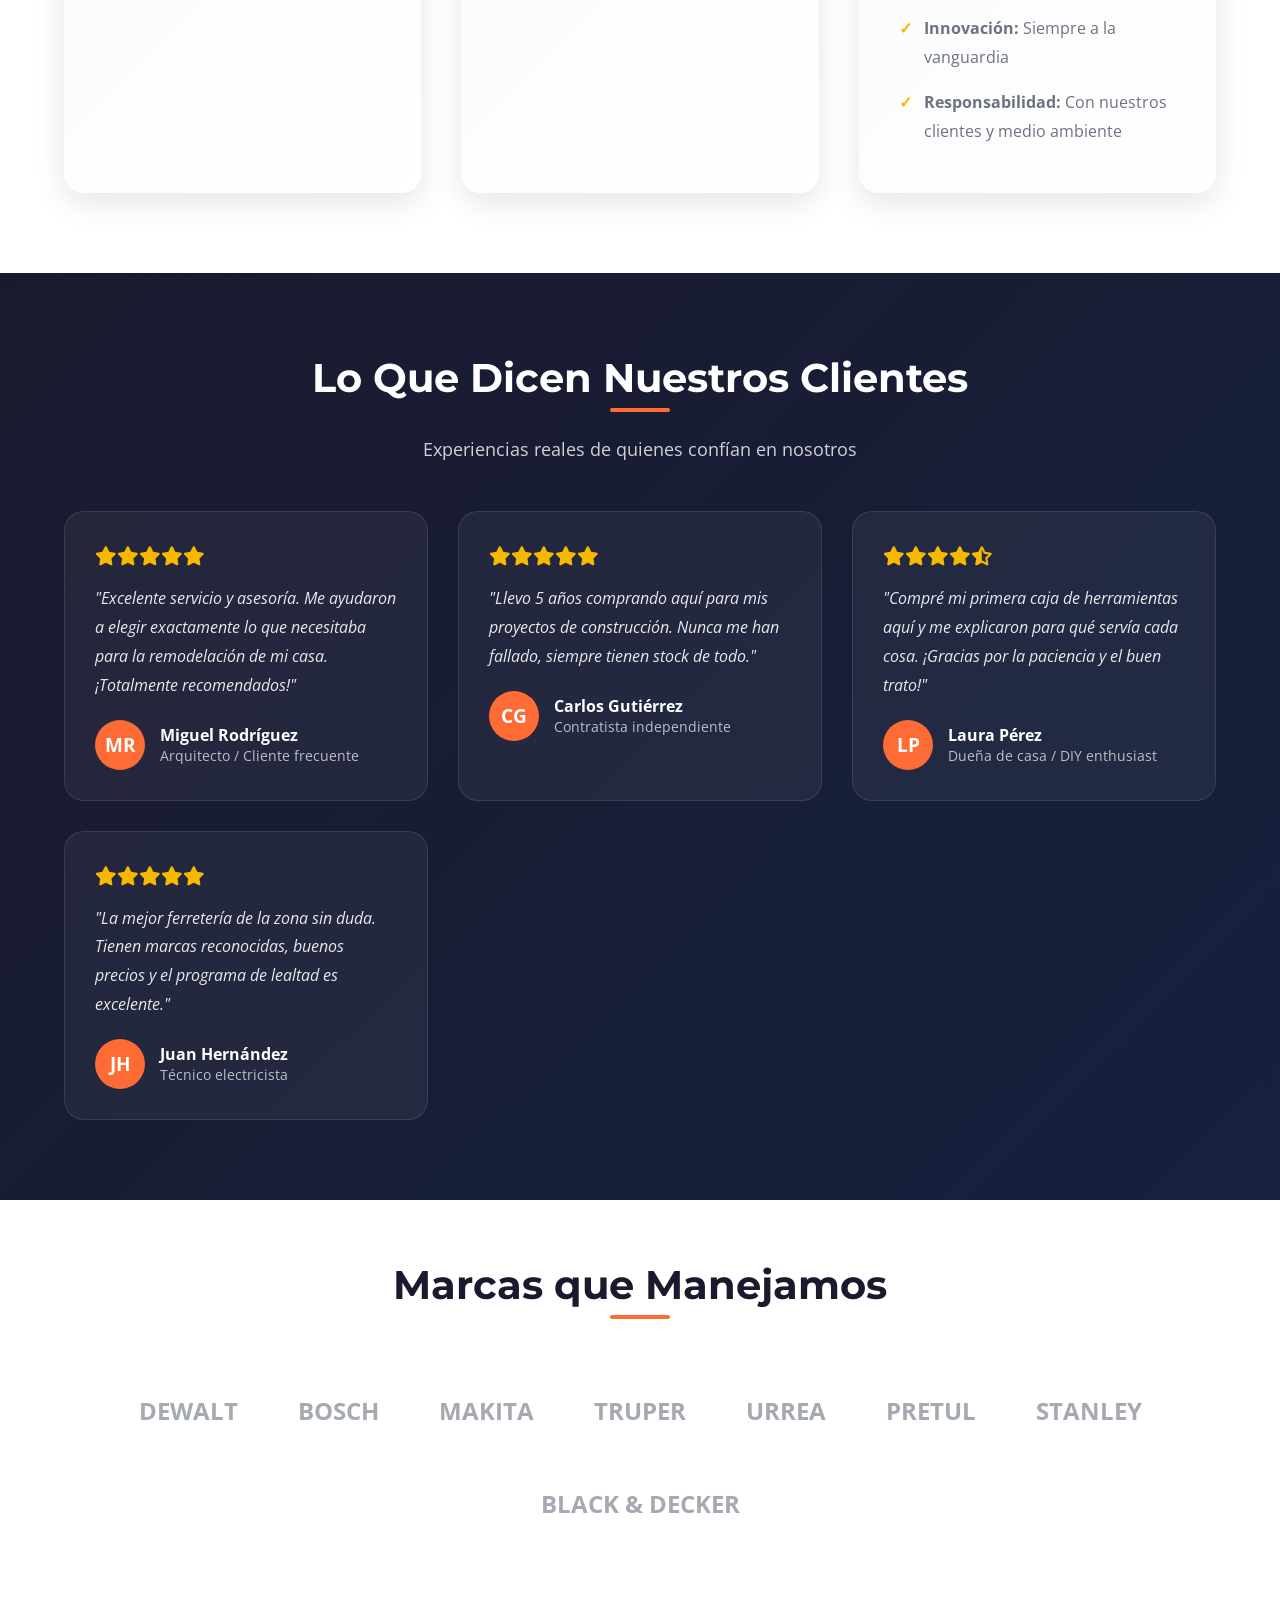
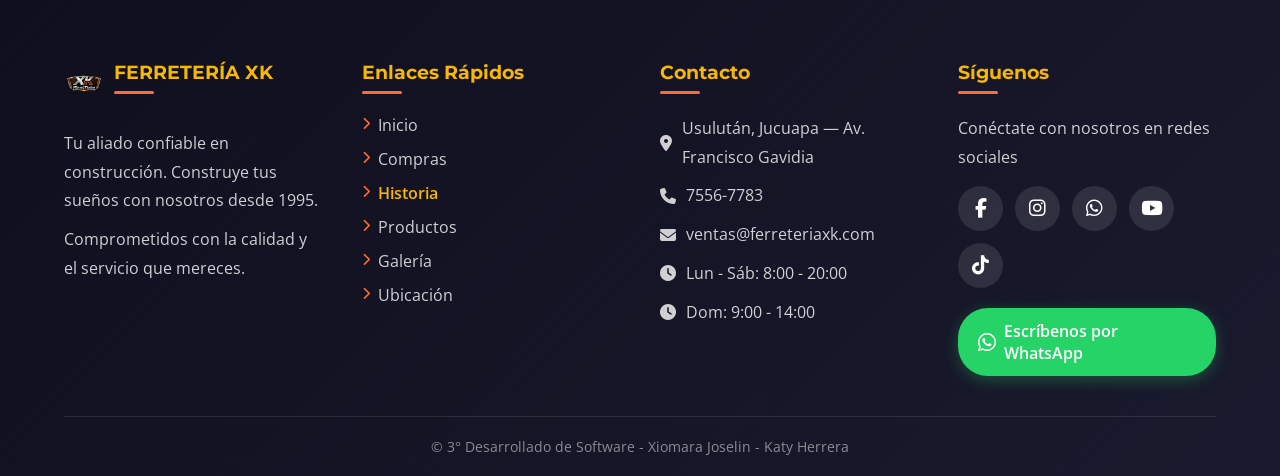
==== commit 06b5be9a: "Update index.html" ====
--- a/index.html
+++ b/index.html
@@ -14,7 +14,7 @@
     <header>
         <div class="top-bar">
             <i class="fas fa-truck"></i> Envío gratis en compras mayores a $50 &nbsp;|&nbsp;
-            <i class="fas fa-phone"></i> Ventas: 3556-7783
+            <i class="fas fa-phone"></i> Ventas: 7556-7783
         </div>
         <nav>
             <a href="index.html" class="logo">
@@ -427,7 +427,7 @@
             <div class="footer-section">
                 <h3>Contacto</h3>
                 <p><i class="fas fa-map-marker-alt"></i> Usulután, Jucuapa — Av. Francisco Gavidia</p>
-                <p><i class="fas fa-phone"></i> <a href="tel:+50335567783">3556-7783</a></p>
+                <p><i class="fas fa-phone"></i> <a href="tel:+50375567783">7556-7783</a></p>
                 <p><i class="fas fa-envelope"></i> ventas@ferreteriaxk.com</p>
                 <p><i class="fas fa-clock"></i> Lun - Sáb: 8:00 - 20:00</p>
                 <p><i class="fas fa-clock"></i> Dom: 9:00 - 14:00</p>
@@ -438,12 +438,12 @@
                 <div class="social-links">
                     <a href="#" title="Facebook"><i class="fab fa-facebook-f"></i></a>
                     <a href="#" title="Instagram"><i class="fab fa-instagram"></i></a>
-                    <a href="https://wa.me/50335567783" target="_blank" title="WhatsApp"><i class="fab fa-whatsapp"></i></a>
+                    <a href="https://wa.me/50375567783" target="_blank" title="WhatsApp"><i class="fab fa-whatsapp"></i></a>
                     <a href="#" title="YouTube"><i class="fab fa-youtube"></i></a>
                     <a href="#" title="TikTok"><i class="fab fa-tiktok"></i></a>
                 </div>
                 <div class="whatsapp-directo">
-                    <a href="https://wa.me/50335567783" class="btn-whatsapp" target="_blank">
+                    <a href="https://wa.me/50375567783" class="btn-whatsapp" target="_blank">
                         <i class="fab fa-whatsapp"></i> Escríbenos por WhatsApp
                     </a>
                 </div>
@@ -512,4 +512,4 @@
         });
     </script>
 </body>
-</html>+</html>
